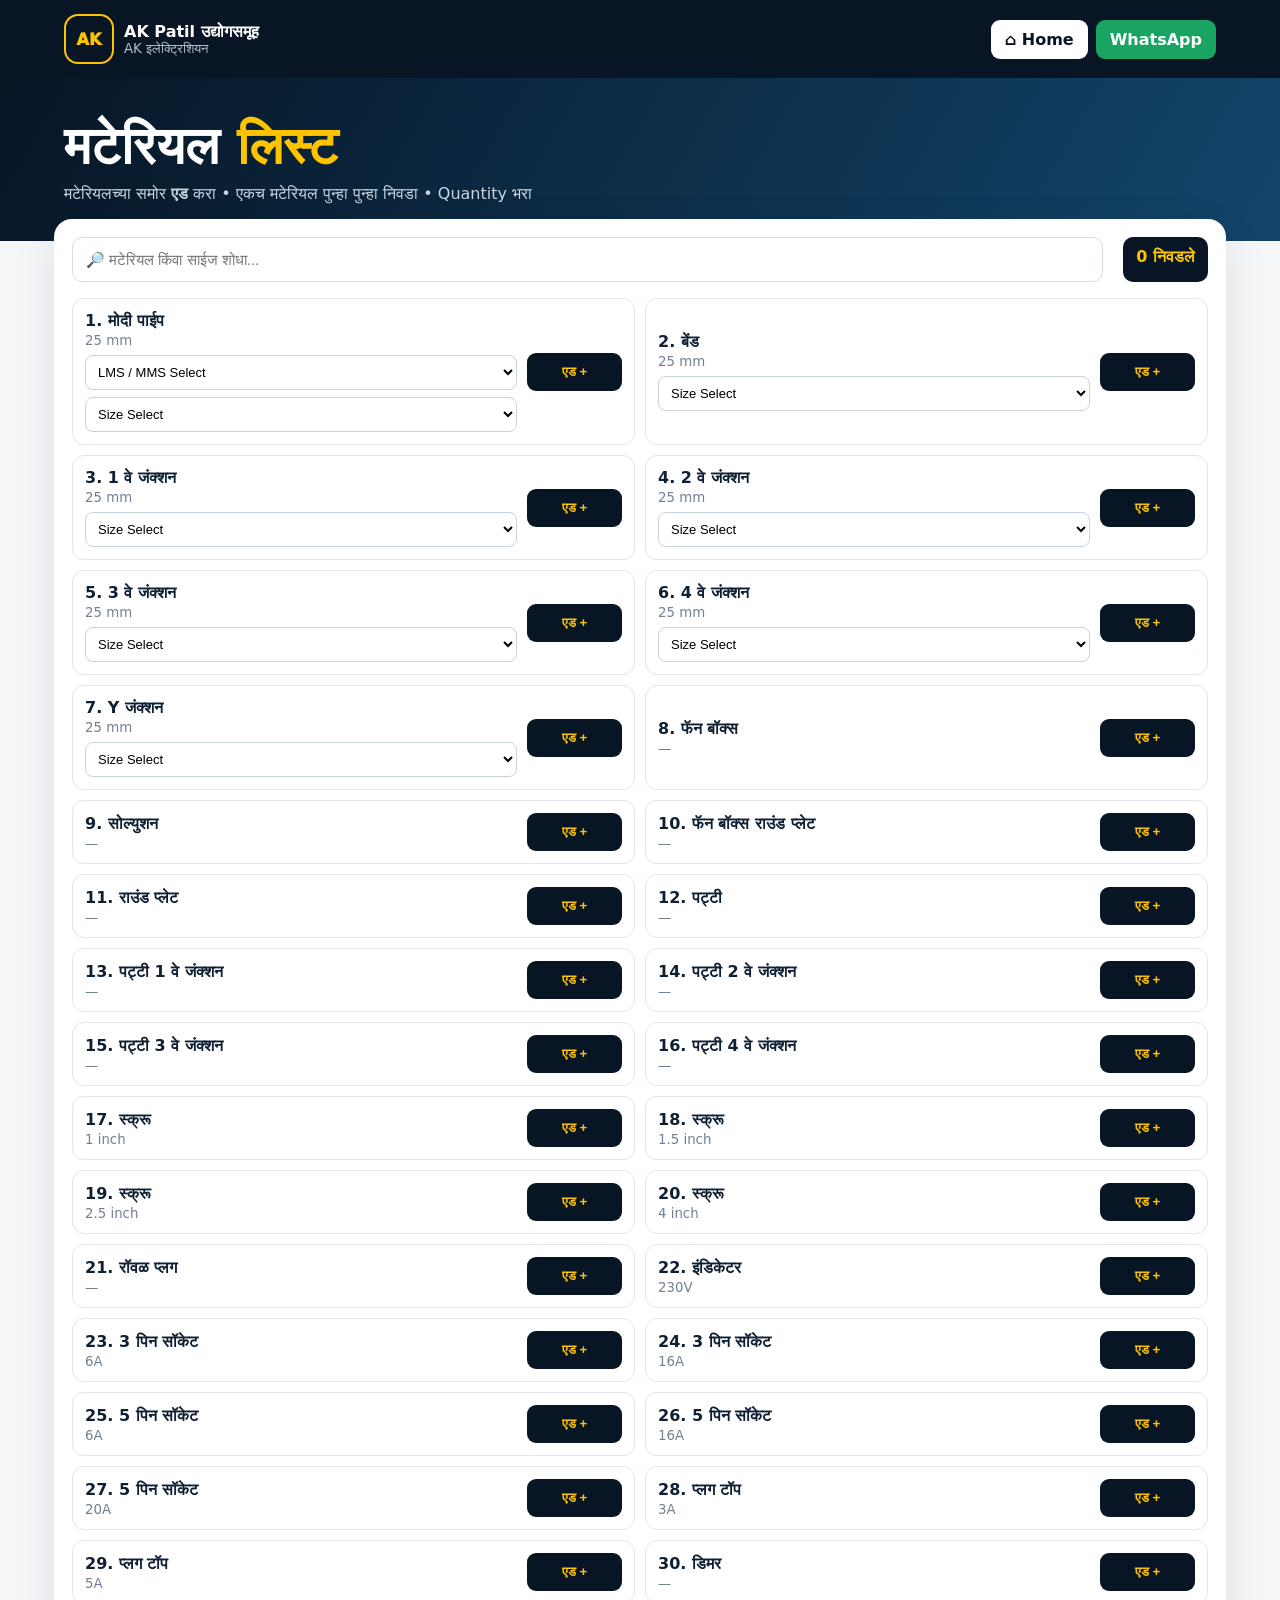
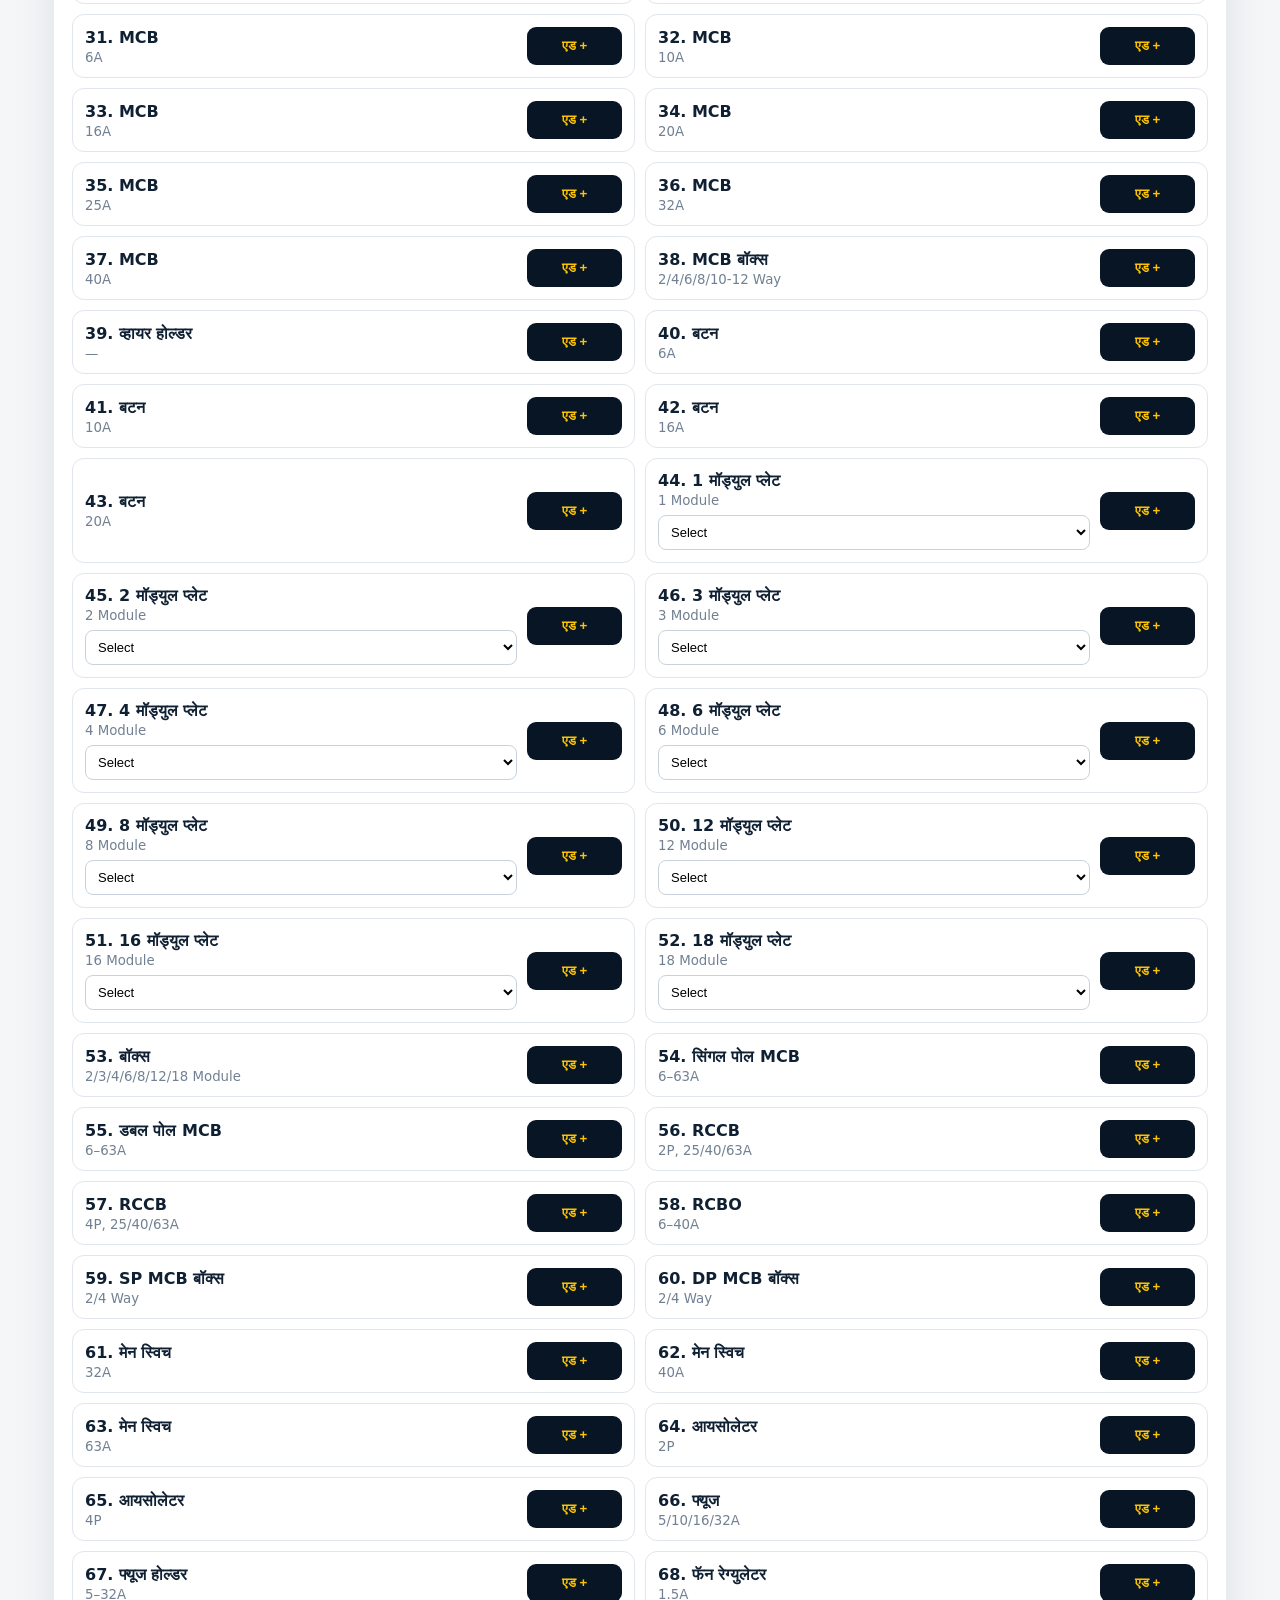
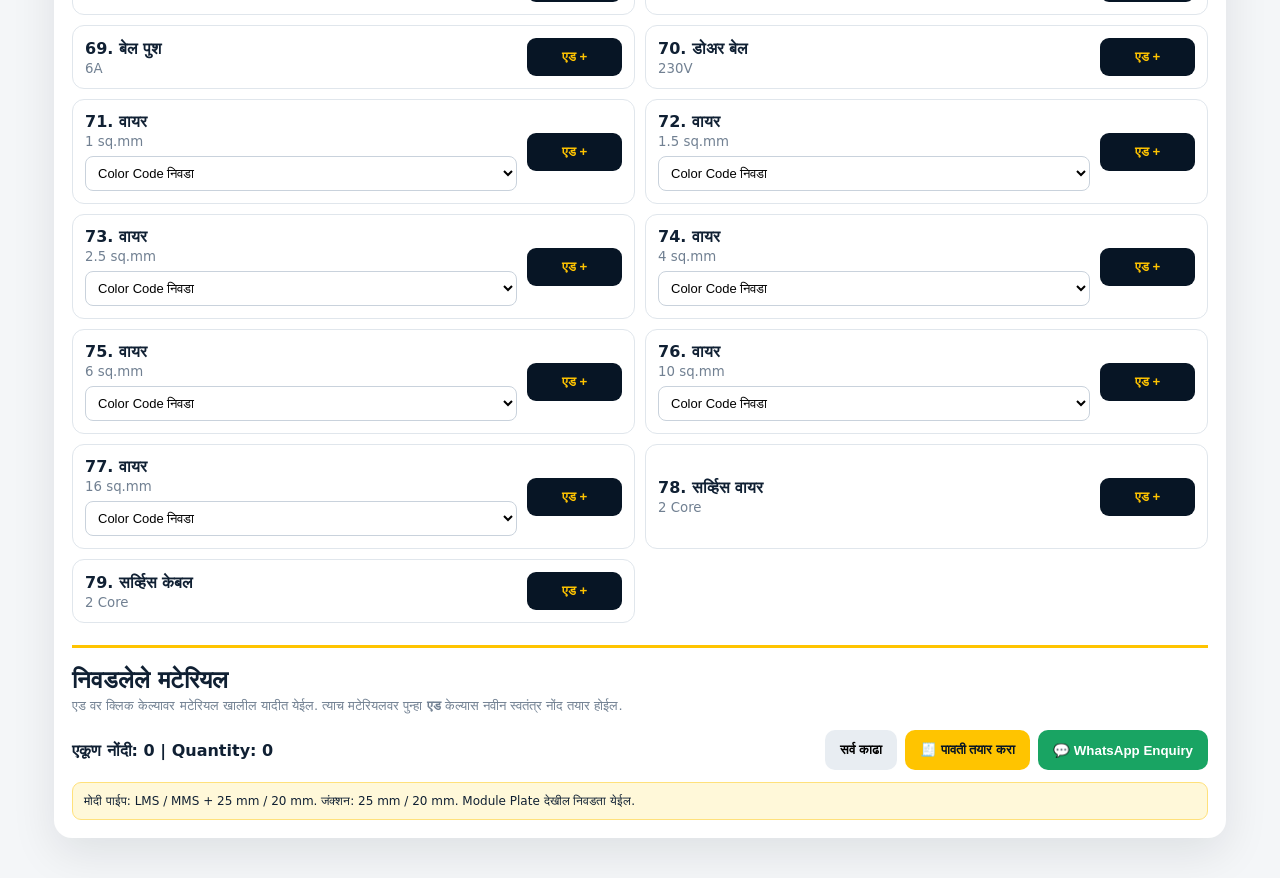
==== material-form.html @ 87e71fe6 "Add meter/feet unit only for wire and cable materials" ====
<!doctype html>
<html lang="mr">
<head>
<meta charset="utf-8"><meta name="viewport" content="width=device-width,initial-scale=1">
<title>Material List | AK इलेक्ट्रिशियन</title>
<style>
*{box-sizing:border-box}body{margin:0;background:#f4f6f8;color:#102033;font-family:system-ui,'Noto Sans Devanagari',sans-serif}.top{background:#071525;color:#fff;padding:14px 5%;display:flex;justify-content:space-between;align-items:center}.brand{display:flex;align-items:center;gap:10px}.ak{width:50px;height:50px;border:2px solid #ffc400;border-radius:14px;display:grid;place-items:center;color:#ffc400;font-weight:1000}.brand b,.brand small{display:block}.brand small{color:#b5c2cf}.actions{display:flex;gap:8px}.actions a{padding:10px 14px;border-radius:9px;text-decoration:none;font-weight:800}.home{background:#fff;color:#071525}.wa{background:#19a463;color:#fff}.hero{background:linear-gradient(120deg,#071525,#12456a);color:#fff;padding:38px 5%}.hero h1{margin:0 0 7px;font-size:clamp(30px,6vw,52px)}.hero span{color:#ffc400}.hero p{margin:0;color:#c9d6e2}.wrap{max-width:1200px;margin:-22px auto 40px;padding:0 14px}.panel{background:#fff;border-radius:18px;padding:18px;box-shadow:0 15px 45px #07152518}.toolbar{display:grid;grid-template-columns:1fr auto auto;gap:10px;margin-bottom:16px}.search{width:100%;padding:13px;border:1px solid #d5dce4;border-radius:10px;font-size:15px}.count{background:#071525;color:#ffc400;padding:10px 13px;border-radius:10px;font-weight:900}.grid{display:grid;grid-template-columns:repeat(2,1fr);gap:10px}.item{display:grid;grid-template-columns:1fr 95px;gap:10px;align-items:center;padding:12px;border:1px solid #e0e6ec;border-radius:12px}.item b,.item small{display:block}.item small{color:#718092;margin-top:3px}.controls select{margin-top:7px;width:100%;padding:8px;border:1px solid #c9d2dc;border-radius:8px;background:#fff;font-size:13px}.add{border:0;background:#071525;color:#ffc400;border-radius:9px;padding:11px 10px;font-weight:900;cursor:pointer}.add:active{transform:scale(.97)}.selected{margin-top:22px;padding-top:18px;border-top:3px solid #ffc400}.selected h2{margin:0 0 4px}.selected p{margin:0 0 12px;color:#718092;font-size:13px}.selected-row{display:grid;grid-template-columns:30px 1fr auto 40px;gap:8px;align-items:center;padding:9px 0;border-bottom:1px solid #edf0f3}.selected small{color:#718092}.qty-box{display:flex;align-items:center;justify-content:center;gap:6px}.qty-input{width:80px;padding:8px;border:1px solid #c9d2dc;border-radius:8px;text-align:center;font-weight:800;font-size:15px}.unit-select{width:78px;padding:8px;border:1px solid #c9d2dc;border-radius:8px;background:#fff;font-size:13px;font-weight:800}.remove{border:0;background:#fff0f0;color:#c62828;border-radius:8px;padding:9px}.footerbar{display:flex;justify-content:space-between;align-items:center;gap:10px;flex-wrap:wrap;margin-top:16px}.buttons{display:flex;gap:8px;flex-wrap:wrap}.buttons button{border:0;border-radius:10px;padding:12px 15px;font-weight:900;cursor:pointer}.clear{background:#e8edf2}.receipt{background:#ffc400;color:#071525}.send{background:#19a463;color:#fff}.note{margin-top:12px;background:#fff8d9;border:1px solid #ffe17b;padding:11px;border-radius:9px;font-size:12px}@media(max-width:700px){.actions .home{display:none}.hero{padding:30px 5%}.wrap{padding:0 8px}.panel{padding:13px}.toolbar,.grid{grid-template-columns:1fr}.count{text-align:center}.item{grid-template-columns:1fr 82px}.selected-row{grid-template-columns:25px 1fr auto 38px}.qty-input{width:65px}.unit-select{width:70px}}
</style>
</head>
<body>
<header class="top"><div class="brand"><div class="ak">AK</div><div><b>AK Patil उद्योगसमूह</b><small>AK इलेक्ट्रिशियन</small></div></div><div class="actions"><a class="home" href="index.html">⌂ Home</a><a class="wa" href="https://wa.me/917775940775">WhatsApp</a></div></header>
<section class="hero"><h1>मटेरियल <span>लिस्ट</span></h1><p>मटेरियलच्या समोर <b>एड</b> करा • एकच मटेरियल पुन्हा पुन्हा निवडा • Quantity भरा</p></section>
<main class="wrap"><section class="panel">
<div class="toolbar"><input id="search" class="search" placeholder="🔎 मटेरियल किंवा साईज शोधा..."><div></div><div class="count"><span id="count">0</span> निवडले</div></div>
<div id="grid" class="grid"></div>
<section class="selected"><h2>निवडलेले मटेरियल</h2><p>एड वर क्लिक केल्यावर मटेरियल खालील यादीत येईल. त्याच मटेरियलवर पुन्हा <b>एड</b> केल्यास नवीन स्वतंत्र नोंद तयार होईल.</p><div id="selectedList"></div><div class="footerbar"><b>एकूण नोंदी: <span id="types">0</span> | Quantity: <span id="total">0</span></b><div class="buttons"><button class="clear" id="clear">सर्व काढा</button><button class="receipt" id="makeReceipt">🧾 पावती तयार करा</button><button class="send" id="send">💬 WhatsApp Enquiry</button></div></div><div class="note">मोदी पाईप: LMS / MMS + 25 mm / 20 mm. जंक्शन: 25 mm / 20 mm. Module Plate देखील निवडता येईल.</div></section>
</section></main>
<script>
const materials=[
{name:'मोदी पाईप',pipe:true,size:'25 mm'},['बेंड','25 mm'],['1 वे जंक्शन','25 mm'],['2 वे जंक्शन','25 mm'],['3 वे जंक्शन','25 mm'],['4 वे जंक्शन','25 mm'],['Y जंक्शन','25 mm'],['फॅन बॉक्स','—'],['सोल्युशन','—'],['फॅन बॉक्स राउंड प्लेट','—'],['राउंड प्लेट','—'],['पट्टी','—'],['पट्टी 1 वे जंक्शन','—'],['पट्टी 2 वे जंक्शन','—'],['पट्टी 3 वे जंक्शन','—'],['पट्टी 4 वे जंक्शन','—'],['स्क्रू','1 inch'],['स्क्रू','1.5 inch'],['स्क्रू','2.5 inch'],['स्क्रू','4 inch'],['रॉवळ प्लग','—'],['इंडिकेटर','230V'],['3 पिन सॉकेट','6A'],['3 पिन सॉकेट','16A'],['5 पिन सॉकेट','6A'],['5 पिन सॉकेट','16A'],['5 पिन सॉकेट','20A'],['प्लग टॉप','3A'],['प्लग टॉप','5A'],['डिमर','—'],['MCB','6A'],['MCB','10A'],['MCB','16A'],['MCB','20A'],['MCB','25A'],['MCB','32A'],['MCB','40A'],['MCB बॉक्स','2/4/6/8/10-12 Way'],['व्हायर होल्डर','—'],['बटन','6A'],['बटन','10A'],['बटन','16A'],['बटन','20A'],{name:'1 मॉड्युल प्लेट',size:'1 Module',plate:true},{name:'2 मॉड्युल प्लेट',size:'2 Module',plate:true},{name:'3 मॉड्युल प्लेट',size:'3 Module',plate:true},{name:'4 मॉड्युल प्लेट',size:'4 Module',plate:true},{name:'6 मॉड्युल प्लेट',size:'6 Module',plate:true},{name:'8 मॉड्युल प्लेट',size:'8 Module',plate:true},{name:'12 मॉड्युल प्लेट',size:'12 Module',plate:true},{name:'16 मॉड्युल प्लेट',size:'16 Module',plate:true},{name:'18 मॉड्युल प्लेट',size:'18 Module',plate:true},['बॉक्स','2/3/4/6/8/12/18 Module'],['सिंगल पोल MCB','6–63A'],['डबल पोल MCB','6–63A'],['RCCB','2P, 25/40/63A'],['RCCB','4P, 25/40/63A'],['RCBO','6–40A'],['SP MCB बॉक्स','2/4 Way'],['DP MCB बॉक्स','2/4 Way'],['मेन स्विच','32A'],['मेन स्विच','40A'],['मेन स्विच','63A'],['आयसोलेटर','2P'],['आयसोलेटर','4P'],['फ्यूज','5/10/16/32A'],['फ्यूज होल्डर','5–32A'],['फॅन रेग्युलेटर','1.5A'],['बेल पुश','6A'],['डोअर बेल','230V'],['वायर','1 sq.mm'],['वायर','1.5 sq.mm'],['वायर','2.5 sq.mm'],['वायर','4 sq.mm'],['वायर','6 sq.mm'],['वायर','10 sq.mm'],['वायर','16 sq.mm'],['सर्व्हिस वायर','2 Core'],['सर्व्हिस केबल','2 Core']
].map(x=>Array.isArray(x)?{name:x[0],size:x[1]}:x);
const sizeNames=new Set(['मोदी पाईप','बेंड','1 वे जंक्शन','2 वे जंक्शन','3 वे जंक्शन','4 वे जंक्शन','Y जंक्शन']);
const cableColorNames=new Set(['वायर']);
const lengthNames=new Set(['वायर','सर्व्हिस वायर','सर्व्हिस केबल']);
const colors=[['R','🔴 Red / Phase'],['Y','🟡 Yellow / Phase'],['B','🔵 Blue / Phase'],['N','⚫ Black / Neutral'],['E','🟢 Green / Earth']];
let selected=[];try{const old=JSON.parse(localStorage.getItem('akSelectedMaterials')||'[]');selected=Array.isArray(old)?old:[];}catch(e){selected=[]}
const save=()=>localStorage.setItem('akSelectedMaterials',JSON.stringify(selected));
function detail(v,m){let d=m.size||'—';if(m.pipe)d=(v.option||'LMS/MMS')+' • '+(v.size||'Size');else if(sizeNames.has(m.name))d=v.size||m.size;else if(m.plate)d=(v.plate||'Select')+' • '+m.size;if(cableColorNames.has(m.name)&&v.color){const c=colors.find(x=>x[0]===v.color);d+=' • '+(c?c[1]:v.color)}return d}
function controls(m){let s='';if(m.pipe)s+='<select data-type="option"><option value="">LMS / MMS Select</option><option value="LMS">LMS</option><option value="MMS">MMS</option></select>';if(sizeNames.has(m.name))s+='<select data-type="size"><option value="">Size Select</option><option value="25 mm">25 mm</option><option value="20 mm">20 mm</option></select>';if(m.plate)s+='<select data-type="plate"><option value="">Select</option><option value="Plate">Plate</option><option value="Surface/Plate">Surface/Plate</option><option value="Metal">Metal</option></select>';if(cableColorNames.has(m.name))s+='<select data-type="color"><option value="">Color Code निवडा</option>'+colors.map(c=>'<option value="'+c[0]+'">'+c[1]+'</option>').join('')+'</select>';return s}
function addMaterial(id,card){const m=materials[id],v={qty:1};card.querySelectorAll('select').forEach(x=>{v[x.dataset.type]=x.value});selected.push({name:m.name,size:m.size||'—',pipe:!!m.pipe,plate:!!m.plate,...v});save();renderSelected()}
function render(){const q=document.getElementById('search').value.toLowerCase(),g=document.getElementById('grid');g.innerHTML='';materials.forEach((m,i)=>{if(!(m.name+' '+m.size).toLowerCase().includes(q))return;const r=document.createElement('div');r.className='item';r.innerHTML='<div><b>'+(i+1)+'. '+m.name+'</b><small>'+m.size+'</small><div class="controls">'+controls(m)+'</div></div><button class="add" type="button">एड +</button>';r.querySelector('.add').onclick=()=>addMaterial(i,r);g.appendChild(r)})}
function renderSelected(){const box=document.getElementById('selectedList');box.innerHTML='';let total=0;selected.forEach((v,i)=>{const m={name:v.name,size:v.size,pipe:v.pipe,plate:v.plate},q=Math.max(1,+v.qty||1);total+=q;const unit=lengthNames.has(v.name)?'<select class="unit-select"><option value="मीटर">मीटर</option><option value="फुट">फुट</option></select>':'';const r=document.createElement('div');r.className='selected-row';r.innerHTML='<span>'+(i+1)+'</span><div><b>'+v.name+'</b><small>'+detail(v,m)+'</small></div><div class="qty-box"><input class="qty-input" type="number" min="1" value="'+q+'" inputmode="numeric">'+unit+'</div><button class="remove" type="button">✕</button>';const inp=r.querySelector('.qty-input');inp.oninput=()=>{const n=parseInt(inp.value,10);if(Number.isFinite(n)&&n>0){selected[i].qty=n;save();document.getElementById('total').textContent=selected.reduce((a,x)=>a+Math.max(1,+x.qty||1),0)}};inp.onblur=()=>{if(!inp.value||parseInt(inp.value,10)<1){inp.value=1;selected[i].qty=1;save();renderSelected()}};const unitSel=r.querySelector('.unit-select');if(unitSel){unitSel.value=v.unit||'मीटर';unitSel.onchange=()=>{selected[i].unit=unitSel.value;save()}};r.querySelector('.remove').onclick=()=>{selected.splice(i,1);save();renderSelected()};box.appendChild(r)});document.getElementById('types').textContent=selected.length;document.getElementById('total').textContent=total;document.getElementById('count').textContent=selected.length}
document.getElementById('search').oninput=render;document.getElementById('clear').onclick=()=>{selected=[];save();renderSelected()};document.getElementById('makeReceipt').onclick=()=>{localStorage.setItem('akReceiptSource',JSON.stringify(selected));location.href='receipt.html'};document.getElementById('send').onclick=()=>{if(!selected.length){alert('कृपया मटेरियल निवडा.');return}const lines=selected.map((v,i)=>`${i+1}. ${v.name} ${detail(v,{name:v.name,size:v.size,pipe:v.pipe,plate:v.plate})} - Qty ${Math.max(1,+v.qty||1)}${lengthNames.has(v.name)?' '+(v.unit||'मीटर'):''}`);const msg=`AK इलेक्ट्रिशियन\nमटेरियल Enquiry\n\n${lines.join('\n')}`;location.href='https://wa.me/917775940775?text='+encodeURIComponent(msg)};render();renderSelected();
</script>
</body>
</html>
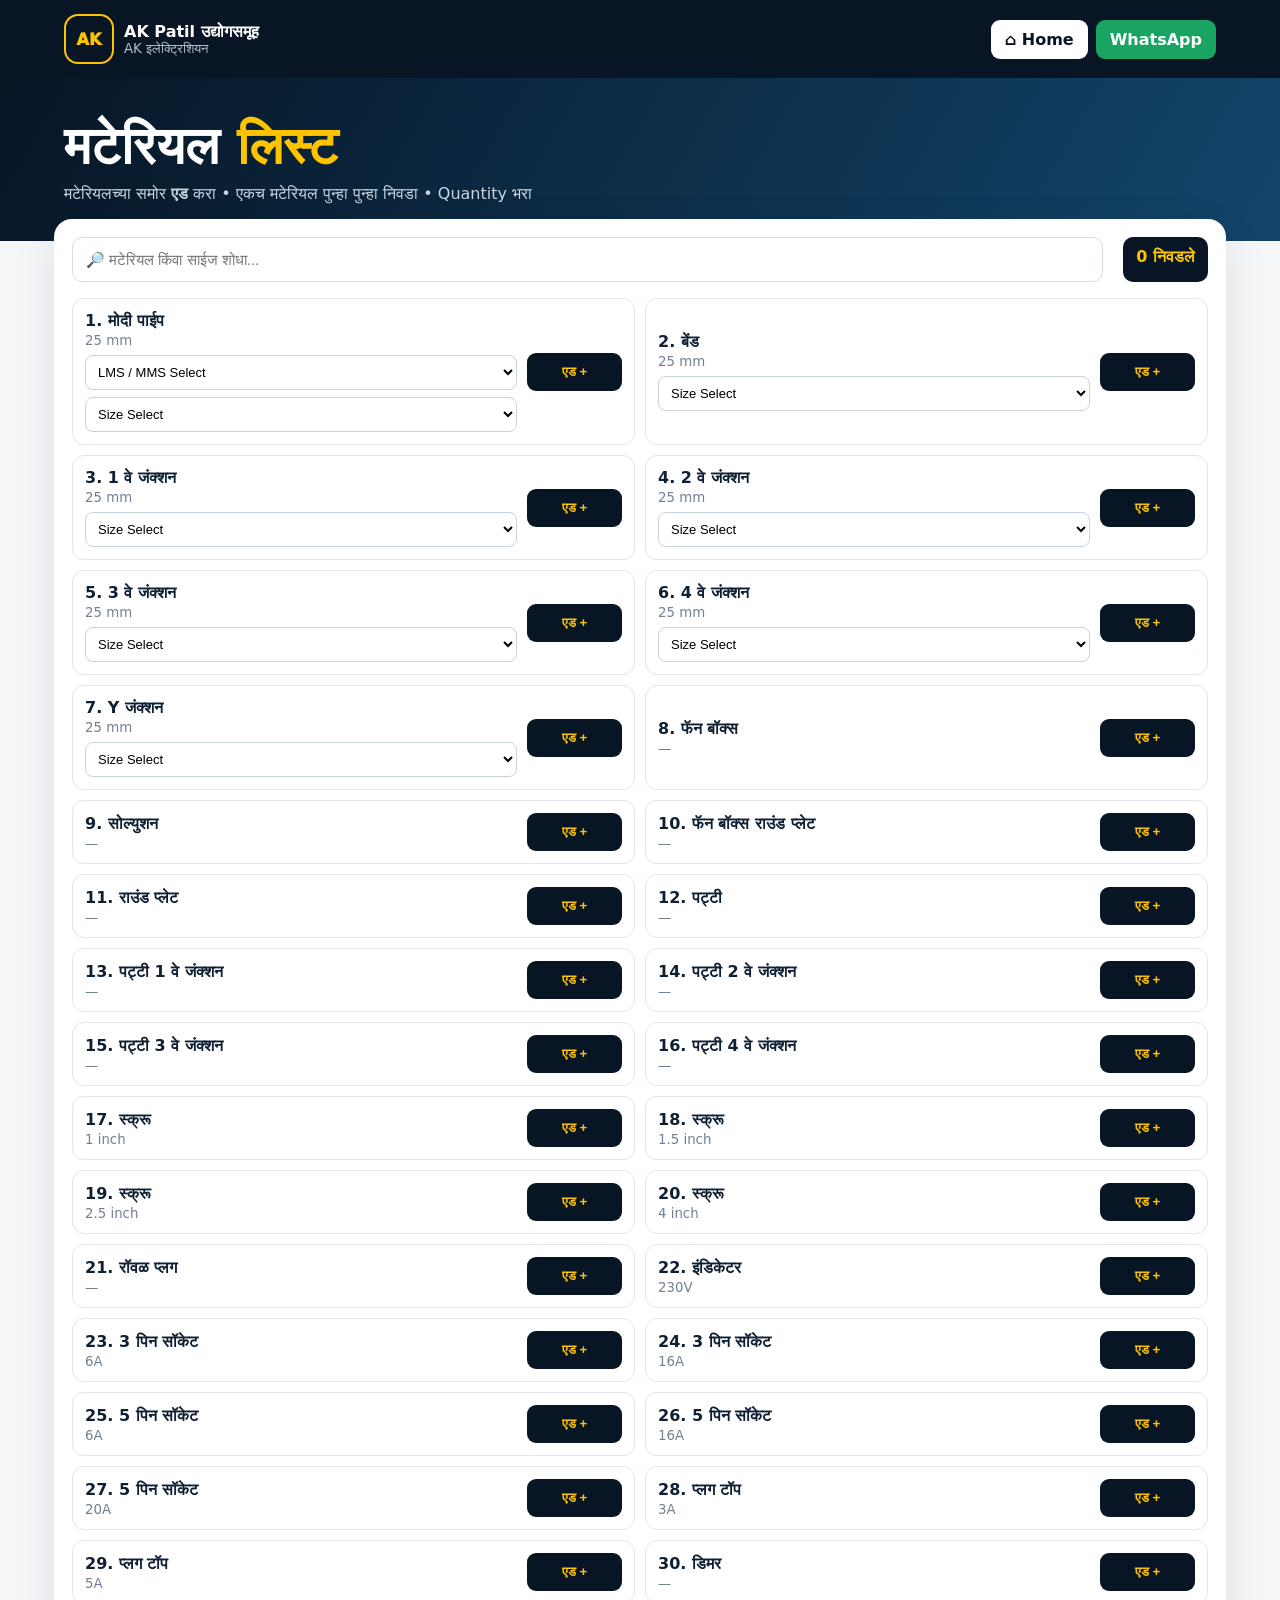
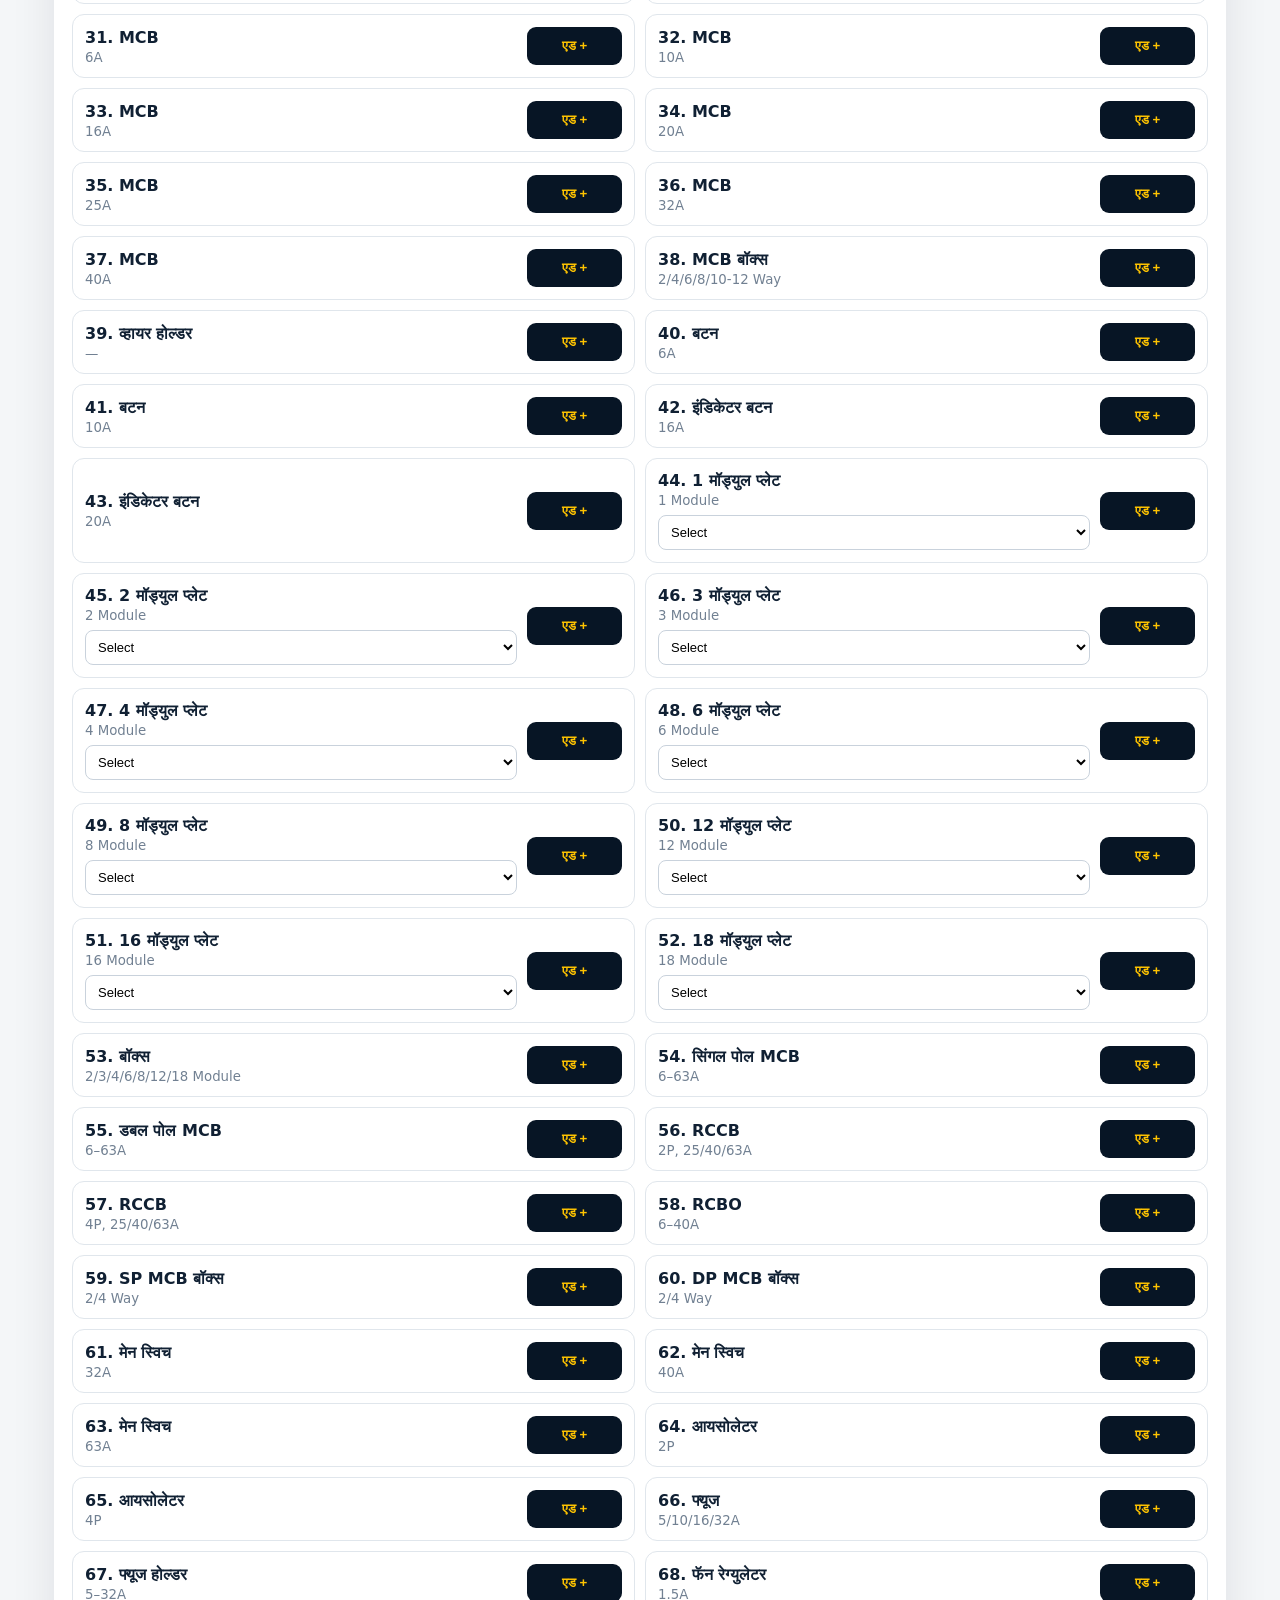
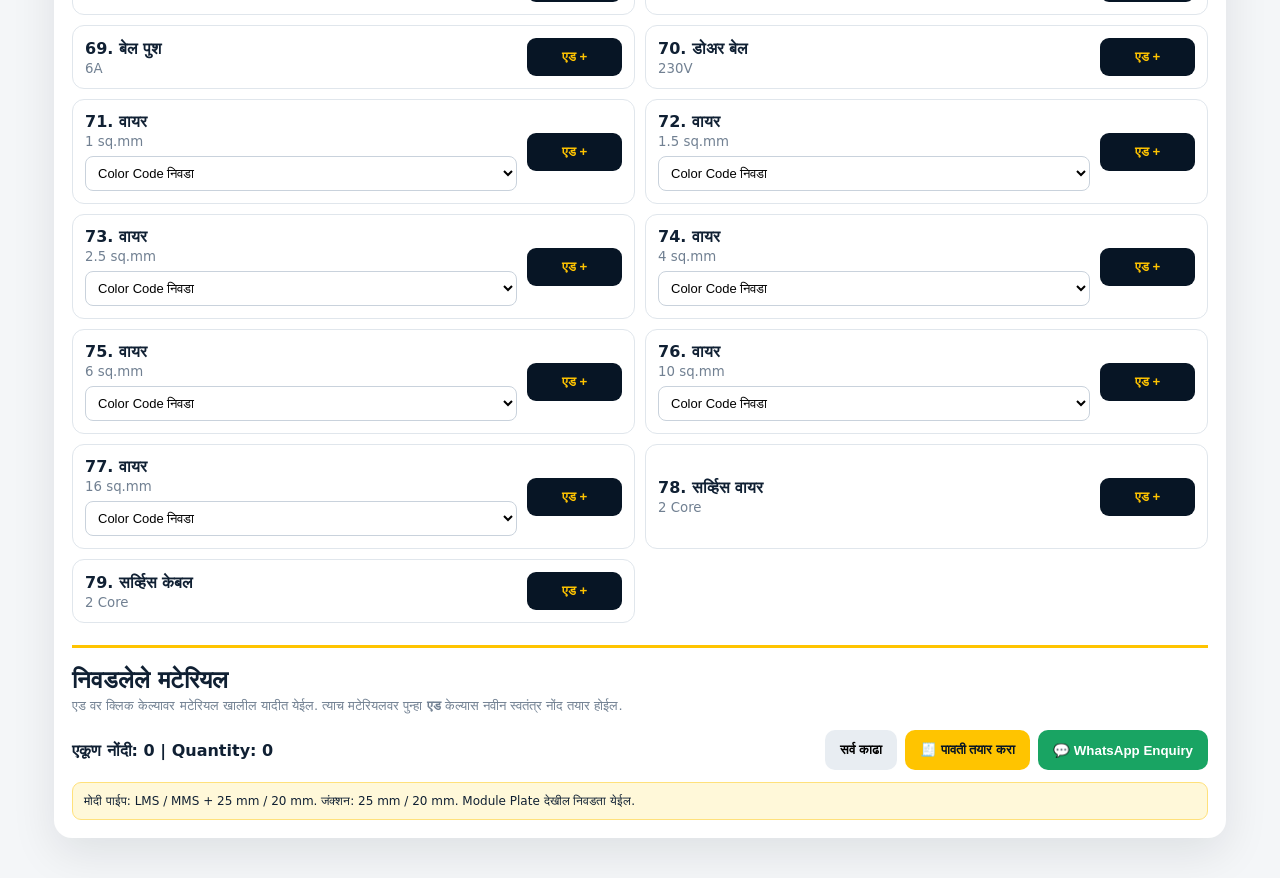
==== commit 6aa62325: "42 आणि 43 क्रमांकाला इंडिकेटर बटन नाव दिले" ====
--- a/material-form.html
+++ b/material-form.html
@@ -17,7 +17,7 @@
 </section></main>
 <script>
 const materials=[
-{name:'मोदी पाईप',pipe:true,size:'25 mm'},['बेंड','25 mm'],['1 वे जंक्शन','25 mm'],['2 वे जंक्शन','25 mm'],['3 वे जंक्शन','25 mm'],['4 वे जंक्शन','25 mm'],['Y जंक्शन','25 mm'],['फॅन बॉक्स','—'],['सोल्युशन','—'],['फॅन बॉक्स राउंड प्लेट','—'],['राउंड प्लेट','—'],['पट्टी','—'],['पट्टी 1 वे जंक्शन','—'],['पट्टी 2 वे जंक्शन','—'],['पट्टी 3 वे जंक्शन','—'],['पट्टी 4 वे जंक्शन','—'],['स्क्रू','1 inch'],['स्क्रू','1.5 inch'],['स्क्रू','2.5 inch'],['स्क्रू','4 inch'],['रॉवळ प्लग','—'],['इंडिकेटर','230V'],['3 पिन सॉकेट','6A'],['3 पिन सॉकेट','16A'],['5 पिन सॉकेट','6A'],['5 पिन सॉकेट','16A'],['5 पिन सॉकेट','20A'],['प्लग टॉप','3A'],['प्लग टॉप','5A'],['डिमर','—'],['MCB','6A'],['MCB','10A'],['MCB','16A'],['MCB','20A'],['MCB','25A'],['MCB','32A'],['MCB','40A'],['MCB बॉक्स','2/4/6/8/10-12 Way'],['व्हायर होल्डर','—'],['बटन','6A'],['बटन','10A'],['बटन','16A'],['बटन','20A'],{name:'1 मॉड्युल प्लेट',size:'1 Module',plate:true},{name:'2 मॉड्युल प्लेट',size:'2 Module',plate:true},{name:'3 मॉड्युल प्लेट',size:'3 Module',plate:true},{name:'4 मॉड्युल प्लेट',size:'4 Module',plate:true},{name:'6 मॉड्युल प्लेट',size:'6 Module',plate:true},{name:'8 मॉड्युल प्लेट',size:'8 Module',plate:true},{name:'12 मॉड्युल प्लेट',size:'12 Module',plate:true},{name:'16 मॉड्युल प्लेट',size:'16 Module',plate:true},{name:'18 मॉड्युल प्लेट',size:'18 Module',plate:true},['बॉक्स','2/3/4/6/8/12/18 Module'],['सिंगल पोल MCB','6–63A'],['डबल पोल MCB','6–63A'],['RCCB','2P, 25/40/63A'],['RCCB','4P, 25/40/63A'],['RCBO','6–40A'],['SP MCB बॉक्स','2/4 Way'],['DP MCB बॉक्स','2/4 Way'],['मेन स्विच','32A'],['मेन स्विच','40A'],['मेन स्विच','63A'],['आयसोलेटर','2P'],['आयसोलेटर','4P'],['फ्यूज','5/10/16/32A'],['फ्यूज होल्डर','5–32A'],['फॅन रेग्युलेटर','1.5A'],['बेल पुश','6A'],['डोअर बेल','230V'],['वायर','1 sq.mm'],['वायर','1.5 sq.mm'],['वायर','2.5 sq.mm'],['वायर','4 sq.mm'],['वायर','6 sq.mm'],['वायर','10 sq.mm'],['वायर','16 sq.mm'],['सर्व्हिस वायर','2 Core'],['सर्व्हिस केबल','2 Core']
+{name:'मोदी पाईप',pipe:true,size:'25 mm'},['बेंड','25 mm'],['1 वे जंक्शन','25 mm'],['2 वे जंक्शन','25 mm'],['3 वे जंक्शन','25 mm'],['4 वे जंक्शन','25 mm'],['Y जंक्शन','25 mm'],['फॅन बॉक्स','—'],['सोल्युशन','—'],['फॅन बॉक्स राउंड प्लेट','—'],['राउंड प्लेट','—'],['पट्टी','—'],['पट्टी 1 वे जंक्शन','—'],['पट्टी 2 वे जंक्शन','—'],['पट्टी 3 वे जंक्शन','—'],['पट्टी 4 वे जंक्शन','—'],['स्क्रू','1 inch'],['स्क्रू','1.5 inch'],['स्क्रू','2.5 inch'],['स्क्रू','4 inch'],['रॉवळ प्लग','—'],['इंडिकेटर','230V'],['3 पिन सॉकेट','6A'],['3 पिन सॉकेट','16A'],['5 पिन सॉकेट','6A'],['5 पिन सॉकेट','16A'],['5 पिन सॉकेट','20A'],['प्लग टॉप','3A'],['प्लग टॉप','5A'],['डिमर','—'],['MCB','6A'],['MCB','10A'],['MCB','16A'],['MCB','20A'],['MCB','25A'],['MCB','32A'],['MCB','40A'],['MCB बॉक्स','2/4/6/8/10-12 Way'],['व्हायर होल्डर','—'],['बटन','6A'],['बटन','10A'],['इंडिकेटर बटन','16A'],['इंडिकेटर बटन','20A'],{name:'1 मॉड्युल प्लेट',size:'1 Module',plate:true},{name:'2 मॉड्युल प्लेट',size:'2 Module',plate:true},{name:'3 मॉड्युल प्लेट',size:'3 Module',plate:true},{name:'4 मॉड्युल प्लेट',size:'4 Module',plate:true},{name:'6 मॉड्युल प्लेट',size:'6 Module',plate:true},{name:'8 मॉड्युल प्लेट',size:'8 Module',plate:true},{name:'12 मॉड्युल प्लेट',size:'12 Module',plate:true},{name:'16 मॉड्युल प्लेट',size:'16 Module',plate:true},{name:'18 मॉड्युल प्लेट',size:'18 Module',plate:true},['बॉक्स','2/3/4/6/8/12/18 Module'],['सिंगल पोल MCB','6–63A'],['डबल पोल MCB','6–63A'],['RCCB','2P, 25/40/63A'],['RCCB','4P, 25/40/63A'],['RCBO','6–40A'],['SP MCB बॉक्स','2/4 Way'],['DP MCB बॉक्स','2/4 Way'],['मेन स्विच','32A'],['मेन स्विच','40A'],['मेन स्विच','63A'],['आयसोलेटर','2P'],['आयसोलेटर','4P'],['फ्यूज','5/10/16/32A'],['फ्यूज होल्डर','5–32A'],['फॅन रेग्युलेटर','1.5A'],['बेल पुश','6A'],['डोअर बेल','230V'],['वायर','1 sq.mm'],['वायर','1.5 sq.mm'],['वायर','2.5 sq.mm'],['वायर','4 sq.mm'],['वायर','6 sq.mm'],['वायर','10 sq.mm'],['वायर','16 sq.mm'],['सर्व्हिस वायर','2 Core'],['सर्व्हिस केबल','2 Core']
 ].map(x=>Array.isArray(x)?{name:x[0],size:x[1]}:x);
 const sizeNames=new Set(['मोदी पाईप','बेंड','1 वे जंक्शन','2 वे जंक्शन','3 वे जंक्शन','4 वे जंक्शन','Y जंक्शन']);
 const cableColorNames=new Set(['वायर']);
@@ -29,8 +29,12 @@
 function controls(m){let s='';if(m.pipe)s+='<select data-type="option"><option value="">LMS / MMS Select</option><option value="LMS">LMS</option><option value="MMS">MMS</option></select>';if(sizeNames.has(m.name))s+='<select data-type="size"><option value="">Size Select</option><option value="25 mm">25 mm</option><option value="20 mm">20 mm</option></select>';if(m.plate)s+='<select data-type="plate"><option value="">Select</option><option value="Plate">Plate</option><option value="Surface/Plate">Surface/Plate</option><option value="Metal">Metal</option></select>';if(cableColorNames.has(m.name))s+='<select data-type="color"><option value="">Color Code निवडा</option>'+colors.map(c=>'<option value="'+c[0]+'">'+c[1]+'</option>').join('')+'</select>';return s}
 function addMaterial(id,card){const m=materials[id],v={qty:1};card.querySelectorAll('select').forEach(x=>{v[x.dataset.type]=x.value});selected.push({name:m.name,size:m.size||'—',pipe:!!m.pipe,plate:!!m.plate,...v});save();renderSelected()}
 function render(){const q=document.getElementById('search').value.toLowerCase(),g=document.getElementById('grid');g.innerHTML='';materials.forEach((m,i)=>{if(!(m.name+' '+m.size).toLowerCase().includes(q))return;const r=document.createElement('div');r.className='item';r.innerHTML='<div><b>'+(i+1)+'. '+m.name+'</b><small>'+m.size+'</small><div class="controls">'+controls(m)+'</div></div><button class="add" type="button">एड +</button>';r.querySelector('.add').onclick=()=>addMaterial(i,r);g.appendChild(r)})}
-function renderSelected(){const box=document.getElementById('selectedList');box.innerHTML='';let total=0;selected.forEach((v,i)=>{const m={name:v.name,size:v.size,pipe:v.pipe,plate:v.plate},q=Math.max(1,+v.qty||1);total+=q;const unit=lengthNames.has(v.name)?'<select class="unit-select"><option value="मीटर">मीटर</option><option value="फुट">फुट</option></select>':'';const r=document.createElement('div');r.className='selected-row';r.innerHTML='<span>'+(i+1)+'</span><div><b>'+v.name+'</b><small>'+detail(v,m)+'</small></div><div class="qty-box"><input class="qty-input" type="number" min="1" value="'+q+'" inputmode="numeric">'+unit+'</div><button class="remove" type="button">✕</button>';const inp=r.querySelector('.qty-input');inp.oninput=()=>{const n=parseInt(inp.value,10);if(Number.isFinite(n)&&n>0){selected[i].qty=n;save();document.getElementById('total').textContent=selected.reduce((a,x)=>a+Math.max(1,+x.qty||1),0)}};inp.onblur=()=>{if(!inp.value||parseInt(inp.value,10)<1){inp.value=1;selected[i].qty=1;save();renderSelected()}};const unitSel=r.querySelector('.unit-select');if(unitSel){unitSel.value=v.unit||'मीटर';unitSel.onchange=()=>{selected[i].unit=unitSel.value;save()}};r.querySelector('.remove').onclick=()=>{selected.splice(i,1);save();renderSelected()};box.appendChild(r)});document.getElementById('types').textContent=selected.length;document.getElementById('total').textContent=total;document.getElementById('count').textContent=selected.length}
-document.getElementById('search').oninput=render;document.getElementById('clear').onclick=()=>{selected=[];save();renderSelected()};document.getElementById('makeReceipt').onclick=()=>{localStorage.setItem('akReceiptSource',JSON.stringify(selected));location.href='receipt.html'};document.getElementById('send').onclick=()=>{if(!selected.length){alert('कृपया मटेरियल निवडा.');return}const lines=selected.map((v,i)=>`${i+1}. ${v.name} ${detail(v,{name:v.name,size:v.size,pipe:v.pipe,plate:v.plate})} - Qty ${Math.max(1,+v.qty||1)}${lengthNames.has(v.name)?' '+(v.unit||'मीटर'):''}`);const msg=`AK इलेक्ट्रिशियन\nमटेरियल Enquiry\n\n${lines.join('\n')}`;location.href='https://wa.me/917775940775?text='+encodeURIComponent(msg)};render();renderSelected();
+function renderSelected(){const box=document.getElementById('selectedList');box.innerHTML='';let total=0;selected.forEach((v,i)=>{const m={name:v.name,size:v.size,pipe:v.pipe,plate:v.plate},q=Math.max(1,+v.qty||1);total+=q;const unit=lengthNames.has(v.name)?'<select class="unit-select"><option value="मीटर">मीटर</option><option value="फुट">फुट</option><option value="बंडल">बंडल</option></select>':'';const r=document.createElement('div');r.className='selected-row';r.innerHTML='<span>'+(i+1)+'</span><div><b>'+v.name+'</b><small>'+detail(v,m)+'</small></div><div class="qty-box"><input class="qty-input" type="number" min="1" value="'+q+'" inputmode="numeric">'+unit+'</div><button class="remove" type="button">✕</button>';const inp=r.querySelector('.qty-input');inp.oninput=()=>{const n=parseInt(inp.value,10);if(Number.isFinite(n)&&n>0){selected[i].qty=n;save();document.getElementById('total').textContent=selected.reduce((a,x)=>a+Math.max(1,+x.qty||1),0)}};inp.onblur=()=>{if(!inp.value||parseInt(inp.value,10)<1){inp.value=1;selected[i].qty=1;save();renderSelected()}};const unitSel=r.querySelector('.unit-select');if(unitSel){unitSel.value=v.unit||'मीटर';unitSel.onchange=()=>{selected[i].unit=unitSel.value;save()}};r.querySelector('.remove').onclick=()=>{selected.splice(i,1);save();renderSelected()};box.appendChild(r)});document.getElementById('types').textContent=selected.length;document.getElementById('total').textContent=total;document.getElementById('count').textContent=selected.length}
+document.getElementById('search').oninput=render;document.getElementById('clear').onclick=()=>{selected=[];save();renderSelected()};document.getElementById('makeReceipt').onclick=()=>{localStorage.setItem('akReceiptSource',JSON.stringify(selected));location.href='receipt.html'};document.getElementById('send').onclick=()=>{if(!selected.length){alert('कृपया मटेरियल निवडा.');return}const lines=selected.map((v,i)=>`${i+1}. ${v.name} ${detail(v,{name:v.name,size:v.size,pipe:v.pipe,plate:v.plate})} - Qty ${Math.max(1,+v.qty||1)}${lengthNames.has(v.name)?' '+(v.unit||'मीटर'):''}`);const msg=`AK इलेक्ट्रिशियन\
+मटेरियल Enquiry\
+\
+${lines.join('\
+')}`;location.href='https://wa.me/917775940775?text='+encodeURIComponent(msg)};render();renderSelected();
 </script>
 </body>
 </html>
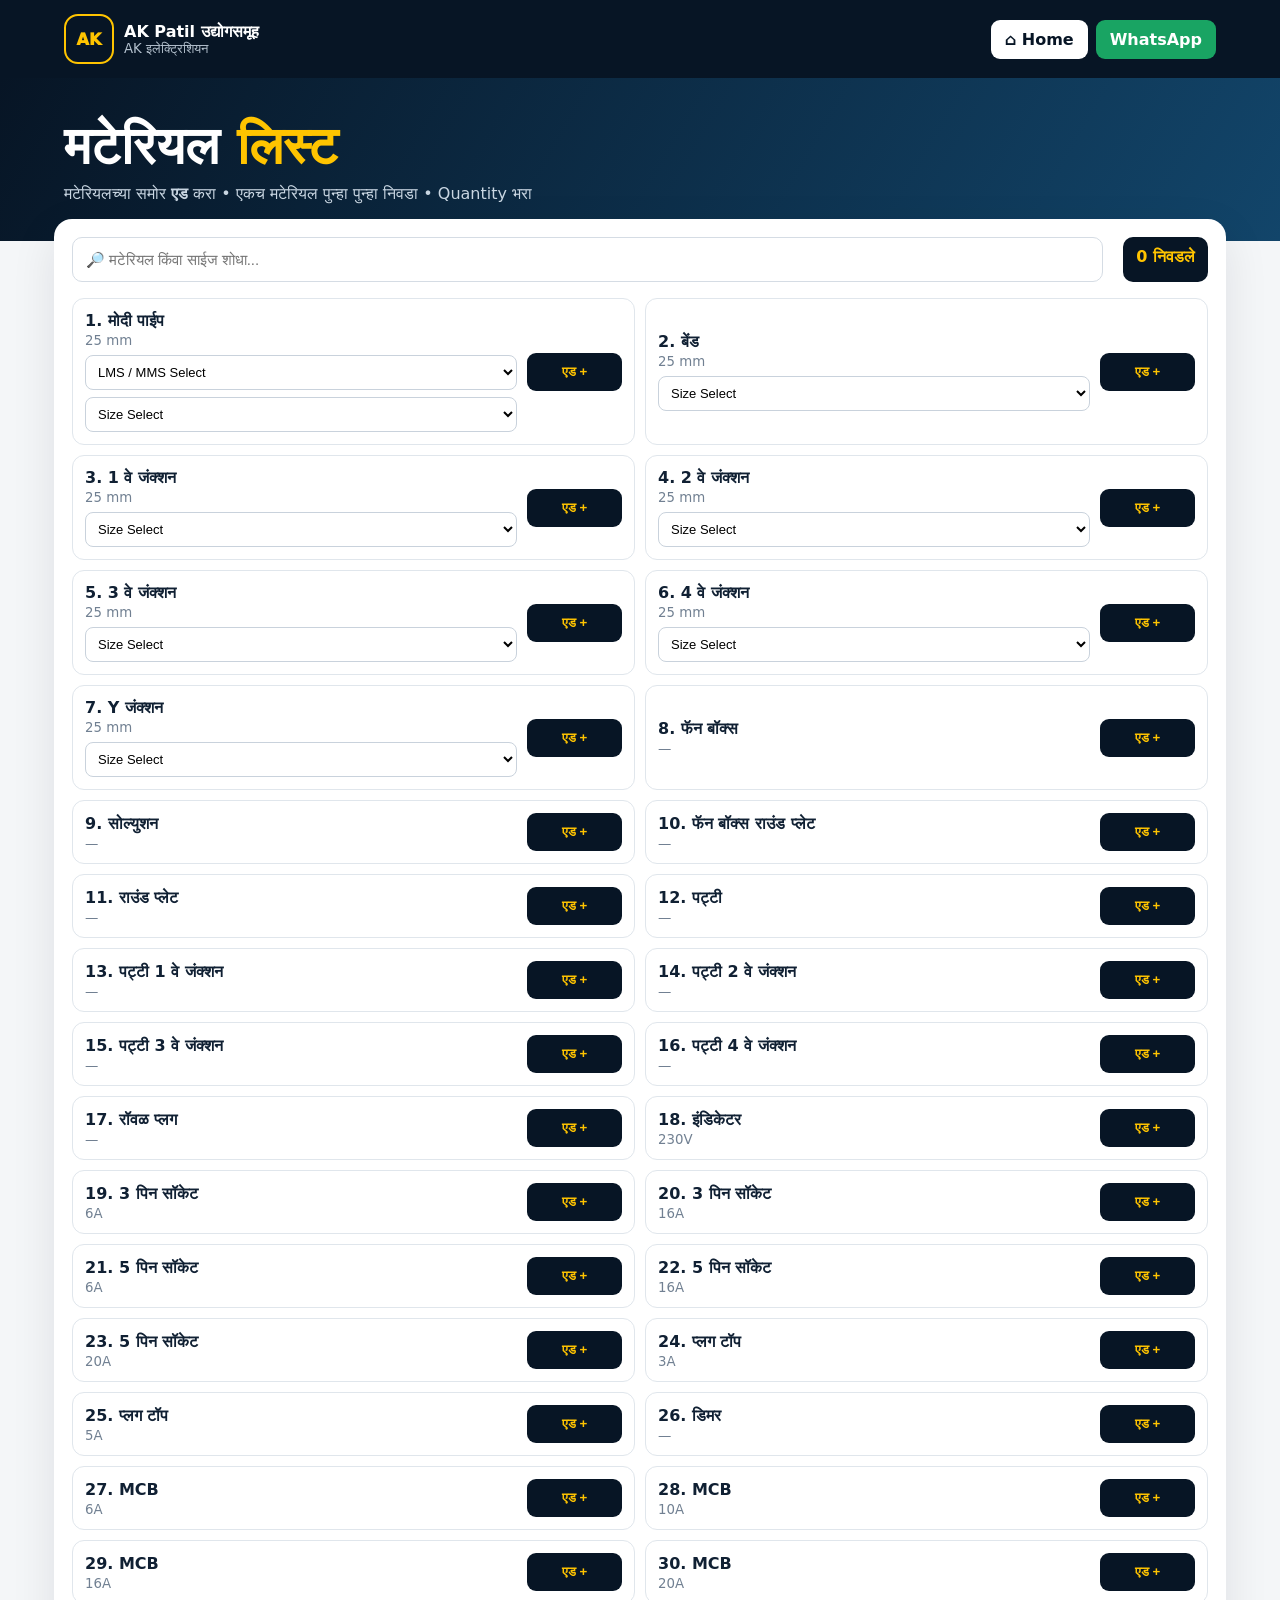
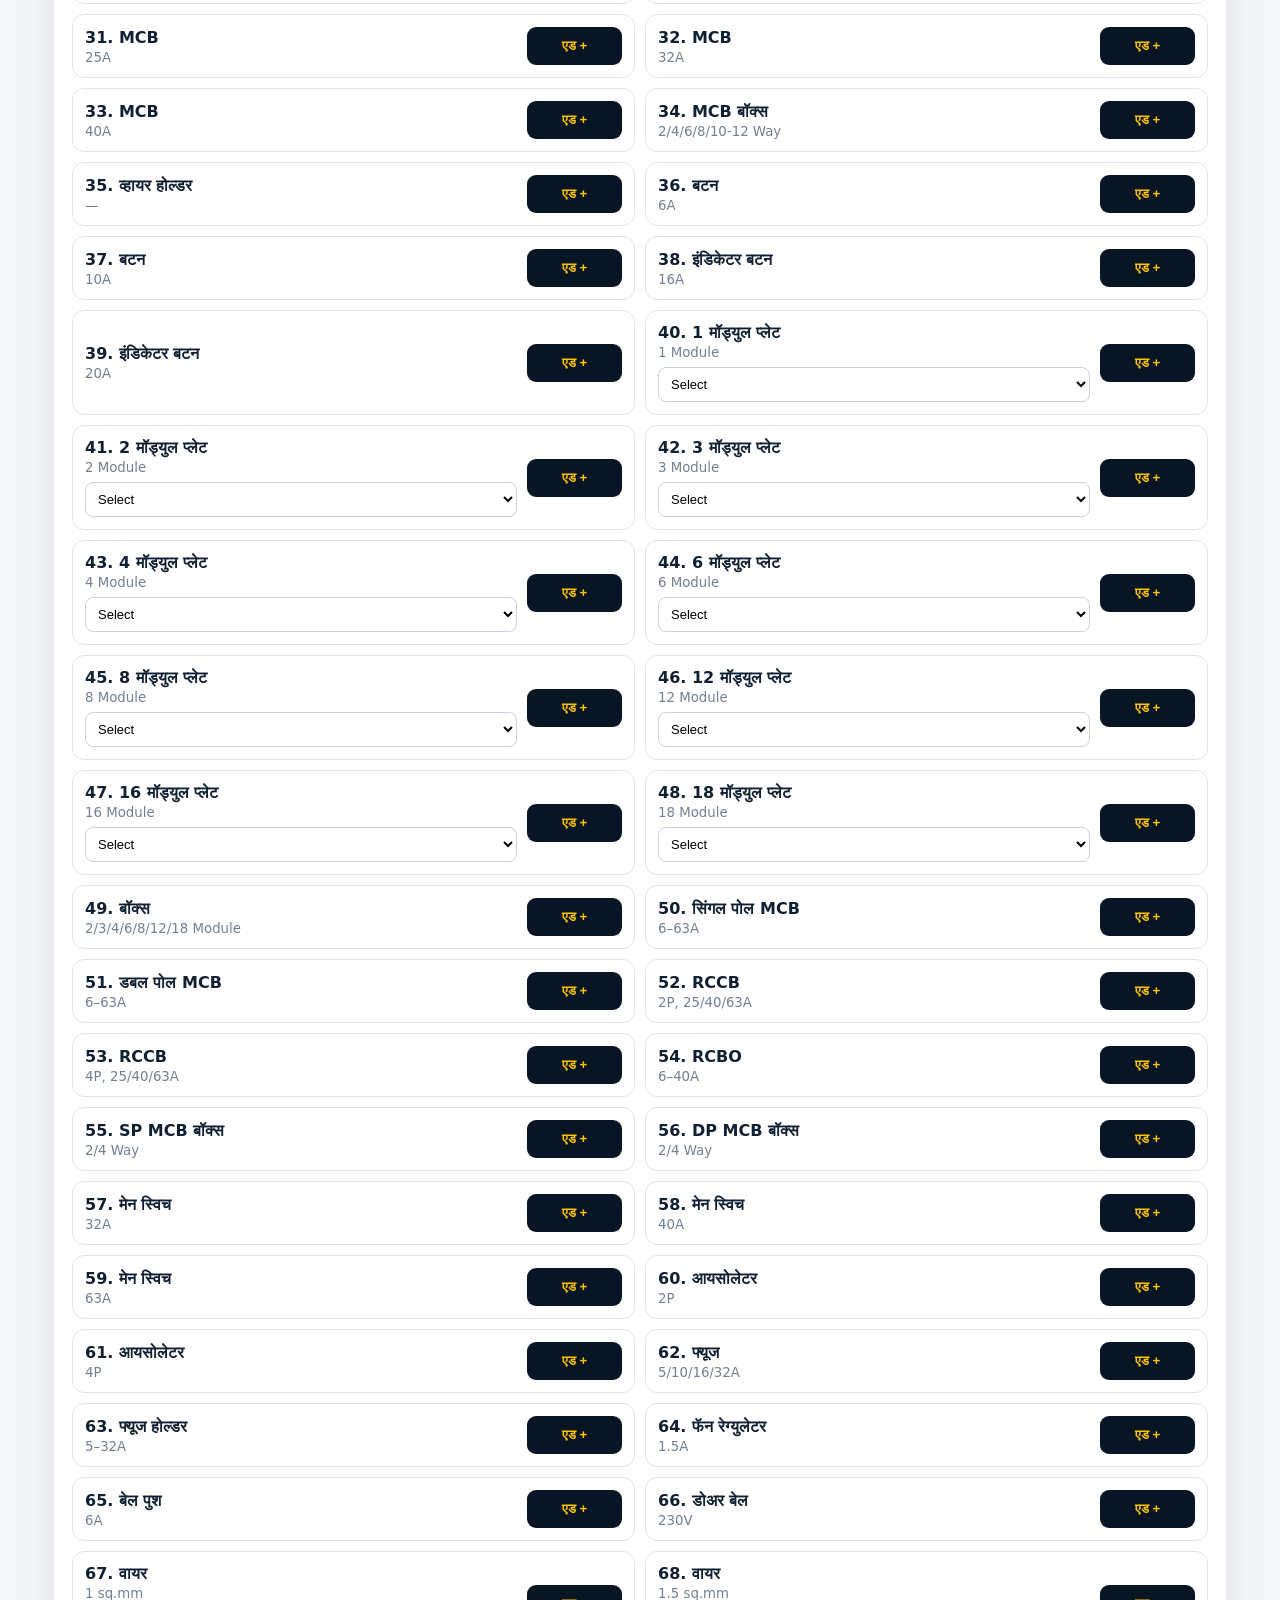
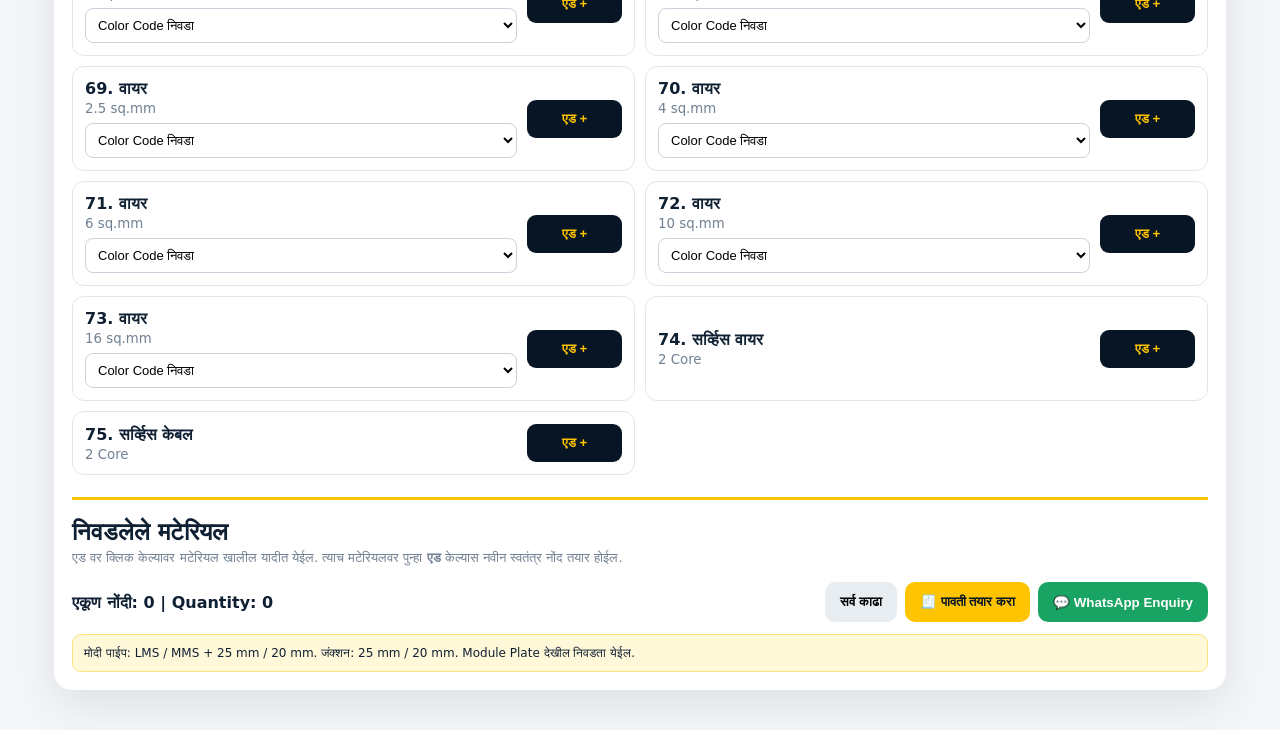
==== commit b53b5586: "Remove screw materials from material list" ====
--- a/material-form.html
+++ b/material-form.html
@@ -17,7 +17,7 @@
 </section></main>
 <script>
 const materials=[
-{name:'मोदी पाईप',pipe:true,size:'25 mm'},['बेंड','25 mm'],['1 वे जंक्शन','25 mm'],['2 वे जंक्शन','25 mm'],['3 वे जंक्शन','25 mm'],['4 वे जंक्शन','25 mm'],['Y जंक्शन','25 mm'],['फॅन बॉक्स','—'],['सोल्युशन','—'],['फॅन बॉक्स राउंड प्लेट','—'],['राउंड प्लेट','—'],['पट्टी','—'],['पट्टी 1 वे जंक्शन','—'],['पट्टी 2 वे जंक्शन','—'],['पट्टी 3 वे जंक्शन','—'],['पट्टी 4 वे जंक्शन','—'],['स्क्रू','1 inch'],['स्क्रू','1.5 inch'],['स्क्रू','2.5 inch'],['स्क्रू','4 inch'],['रॉवळ प्लग','—'],['इंडिकेटर','230V'],['3 पिन सॉकेट','6A'],['3 पिन सॉकेट','16A'],['5 पिन सॉकेट','6A'],['5 पिन सॉकेट','16A'],['5 पिन सॉकेट','20A'],['प्लग टॉप','3A'],['प्लग टॉप','5A'],['डिमर','—'],['MCB','6A'],['MCB','10A'],['MCB','16A'],['MCB','20A'],['MCB','25A'],['MCB','32A'],['MCB','40A'],['MCB बॉक्स','2/4/6/8/10-12 Way'],['व्हायर होल्डर','—'],['बटन','6A'],['बटन','10A'],['इंडिकेटर बटन','16A'],['इंडिकेटर बटन','20A'],{name:'1 मॉड्युल प्लेट',size:'1 Module',plate:true},{name:'2 मॉड्युल प्लेट',size:'2 Module',plate:true},{name:'3 मॉड्युल प्लेट',size:'3 Module',plate:true},{name:'4 मॉड्युल प्लेट',size:'4 Module',plate:true},{name:'6 मॉड्युल प्लेट',size:'6 Module',plate:true},{name:'8 मॉड्युल प्लेट',size:'8 Module',plate:true},{name:'12 मॉड्युल प्लेट',size:'12 Module',plate:true},{name:'16 मॉड्युल प्लेट',size:'16 Module',plate:true},{name:'18 मॉड्युल प्लेट',size:'18 Module',plate:true},['बॉक्स','2/3/4/6/8/12/18 Module'],['सिंगल पोल MCB','6–63A'],['डबल पोल MCB','6–63A'],['RCCB','2P, 25/40/63A'],['RCCB','4P, 25/40/63A'],['RCBO','6–40A'],['SP MCB बॉक्स','2/4 Way'],['DP MCB बॉक्स','2/4 Way'],['मेन स्विच','32A'],['मेन स्विच','40A'],['मेन स्विच','63A'],['आयसोलेटर','2P'],['आयसोलेटर','4P'],['फ्यूज','5/10/16/32A'],['फ्यूज होल्डर','5–32A'],['फॅन रेग्युलेटर','1.5A'],['बेल पुश','6A'],['डोअर बेल','230V'],['वायर','1 sq.mm'],['वायर','1.5 sq.mm'],['वायर','2.5 sq.mm'],['वायर','4 sq.mm'],['वायर','6 sq.mm'],['वायर','10 sq.mm'],['वायर','16 sq.mm'],['सर्व्हिस वायर','2 Core'],['सर्व्हिस केबल','2 Core']
+{name:'मोदी पाईप',pipe:true,size:'25 mm'},['बेंड','25 mm'],['1 वे जंक्शन','25 mm'],['2 वे जंक्शन','25 mm'],['3 वे जंक्शन','25 mm'],['4 वे जंक्शन','25 mm'],['Y जंक्शन','25 mm'],['फॅन बॉक्स','—'],['सोल्युशन','—'],['फॅन बॉक्स राउंड प्लेट','—'],['राउंड प्लेट','—'],['पट्टी','—'],['पट्टी 1 वे जंक्शन','—'],['पट्टी 2 वे जंक्शन','—'],['पट्टी 3 वे जंक्शन','—'],['पट्टी 4 वे जंक्शन','—'],['रॉवळ प्लग','—'],['इंडिकेटर','230V'],['3 पिन सॉकेट','6A'],['3 पिन सॉकेट','16A'],['5 पिन सॉकेट','6A'],['5 पिन सॉकेट','16A'],['5 पिन सॉकेट','20A'],['प्लग टॉप','3A'],['प्लग टॉप','5A'],['डिमर','—'],['MCB','6A'],['MCB','10A'],['MCB','16A'],['MCB','20A'],['MCB','25A'],['MCB','32A'],['MCB','40A'],['MCB बॉक्स','2/4/6/8/10-12 Way'],['व्हायर होल्डर','—'],['बटन','6A'],['बटन','10A'],['इंडिकेटर बटन','16A'],['इंडिकेटर बटन','20A'],{name:'1 मॉड्युल प्लेट',size:'1 Module',plate:true},{name:'2 मॉड्युल प्लेट',size:'2 Module',plate:true},{name:'3 मॉड्युल प्लेट',size:'3 Module',plate:true},{name:'4 मॉड्युल प्लेट',size:'4 Module',plate:true},{name:'6 मॉड्युल प्लेट',size:'6 Module',plate:true},{name:'8 मॉड्युल प्लेट',size:'8 Module',plate:true},{name:'12 मॉड्युल प्लेट',size:'12 Module',plate:true},{name:'16 मॉड्युल प्लेट',size:'16 Module',plate:true},{name:'18 मॉड्युल प्लेट',size:'18 Module',plate:true},['बॉक्स','2/3/4/6/8/12/18 Module'],['सिंगल पोल MCB','6–63A'],['डबल पोल MCB','6–63A'],['RCCB','2P, 25/40/63A'],['RCCB','4P, 25/40/63A'],['RCBO','6–40A'],['SP MCB बॉक्स','2/4 Way'],['DP MCB बॉक्स','2/4 Way'],['मेन स्विच','32A'],['मेन स्विच','40A'],['मेन स्विच','63A'],['आयसोलेटर','2P'],['आयसोलेटर','4P'],['फ्यूज','5/10/16/32A'],['फ्यूज होल्डर','5–32A'],['फॅन रेग्युलेटर','1.5A'],['बेल पुश','6A'],['डोअर बेल','230V'],['वायर','1 sq.mm'],['वायर','1.5 sq.mm'],['वायर','2.5 sq.mm'],['वायर','4 sq.mm'],['वायर','6 sq.mm'],['वायर','10 sq.mm'],['वायर','16 sq.mm'],['सर्व्हिस वायर','2 Core'],['सर्व्हिस केबल','2 Core']
 ].map(x=>Array.isArray(x)?{name:x[0],size:x[1]}:x);
 const sizeNames=new Set(['मोदी पाईप','बेंड','1 वे जंक्शन','2 वे जंक्शन','3 वे जंक्शन','4 वे जंक्शन','Y जंक्शन']);
 const cableColorNames=new Set(['वायर']);
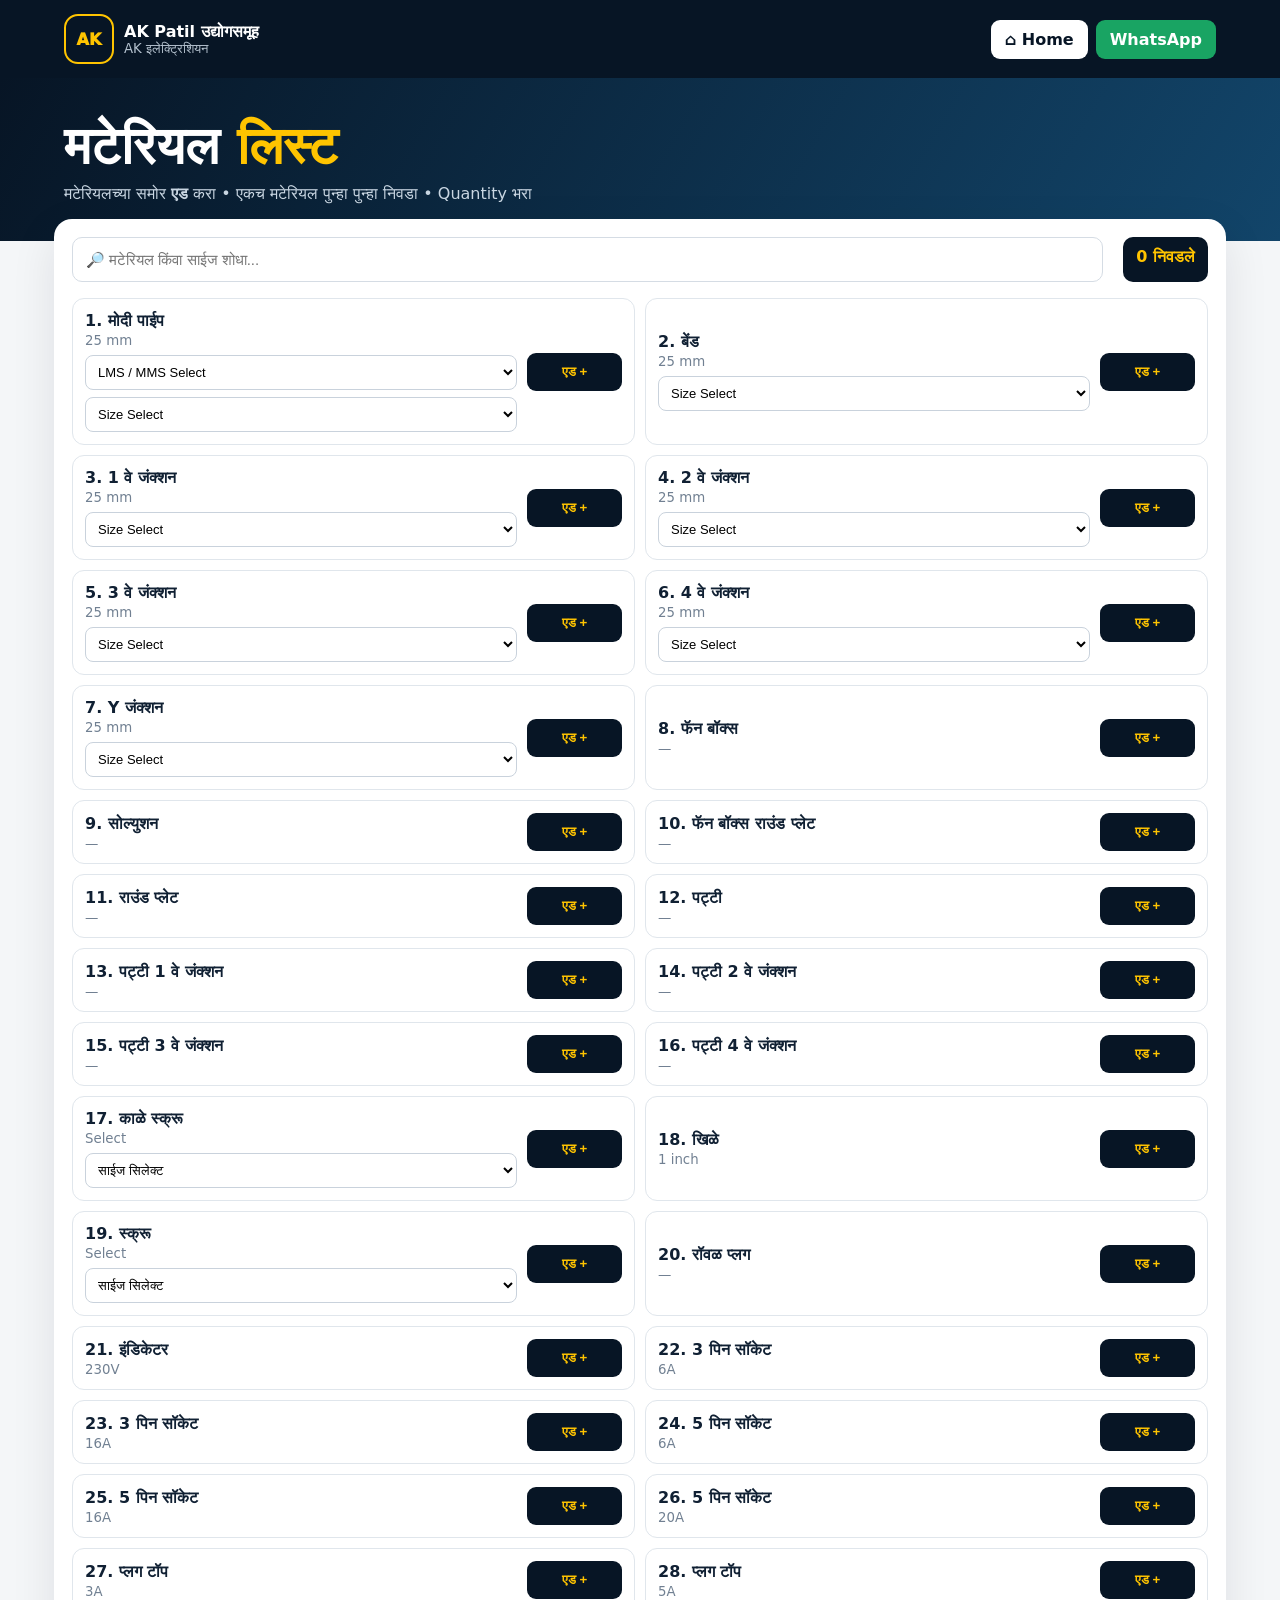
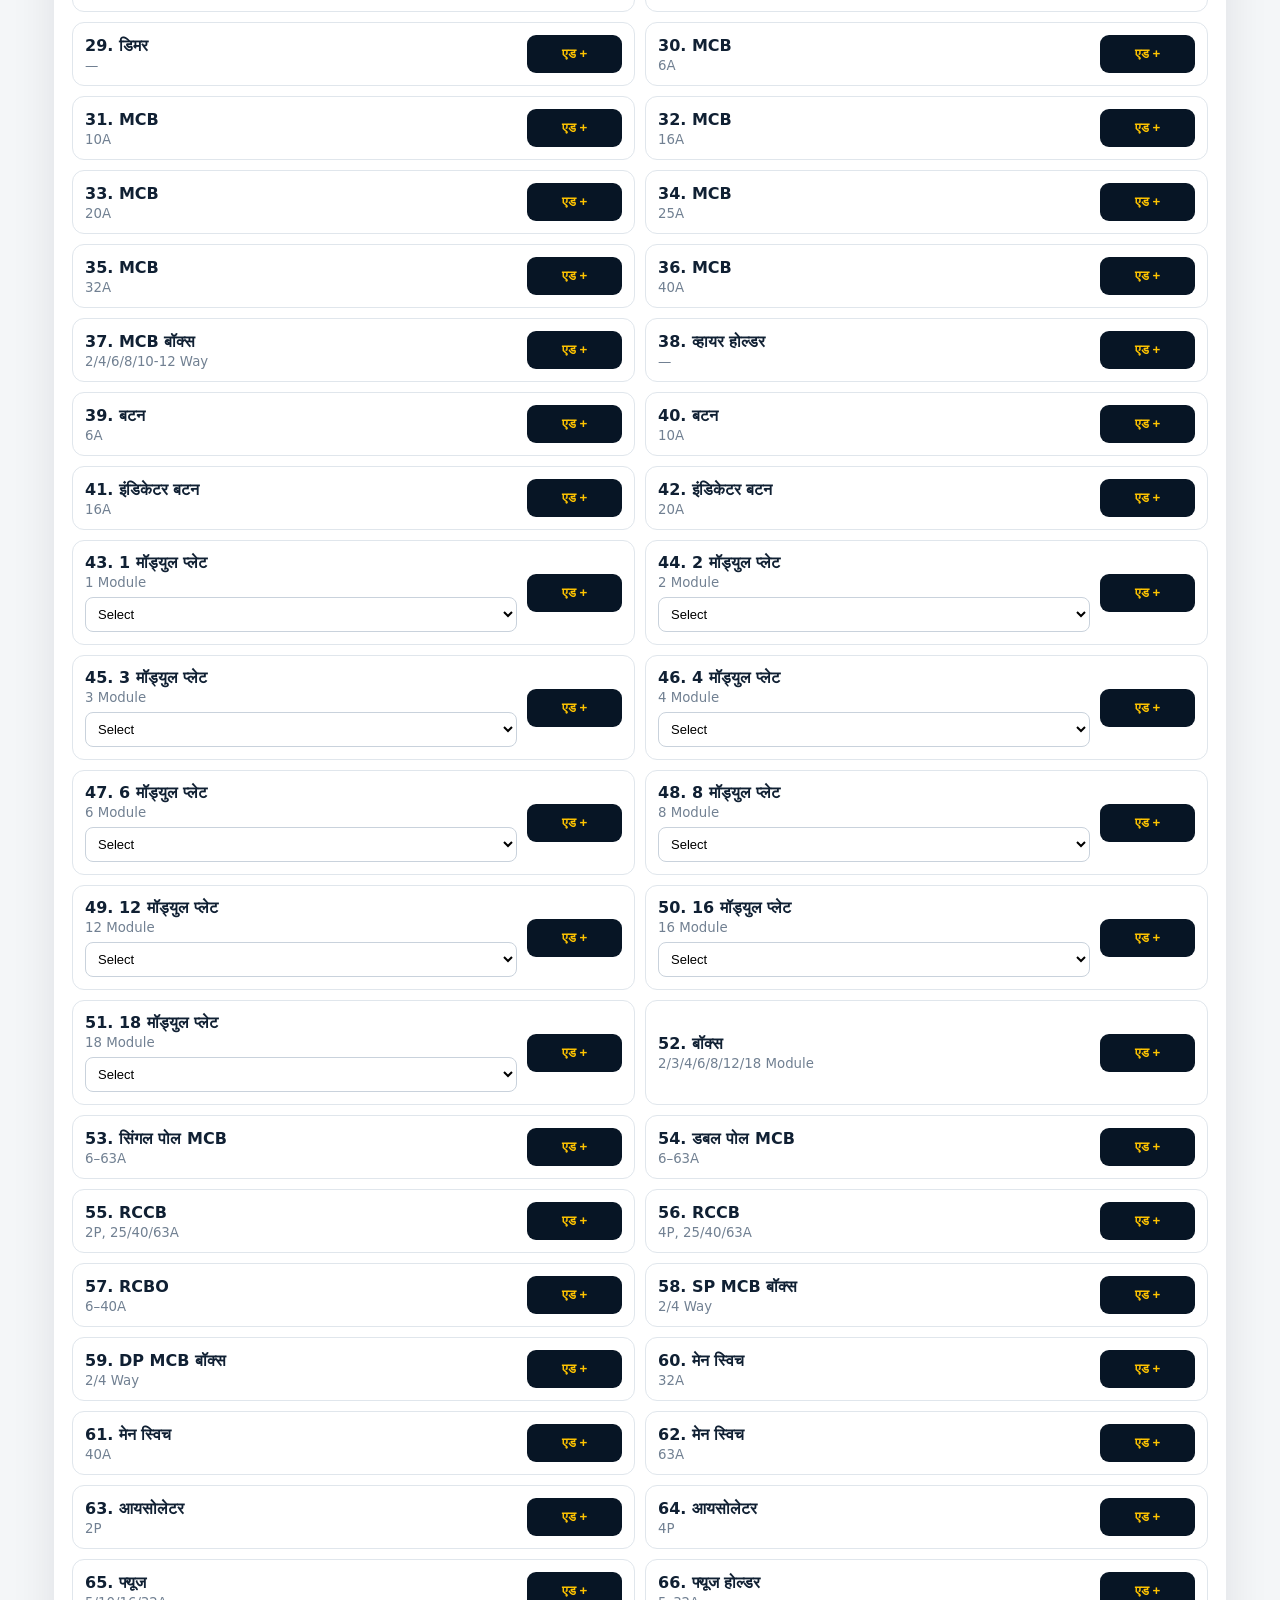
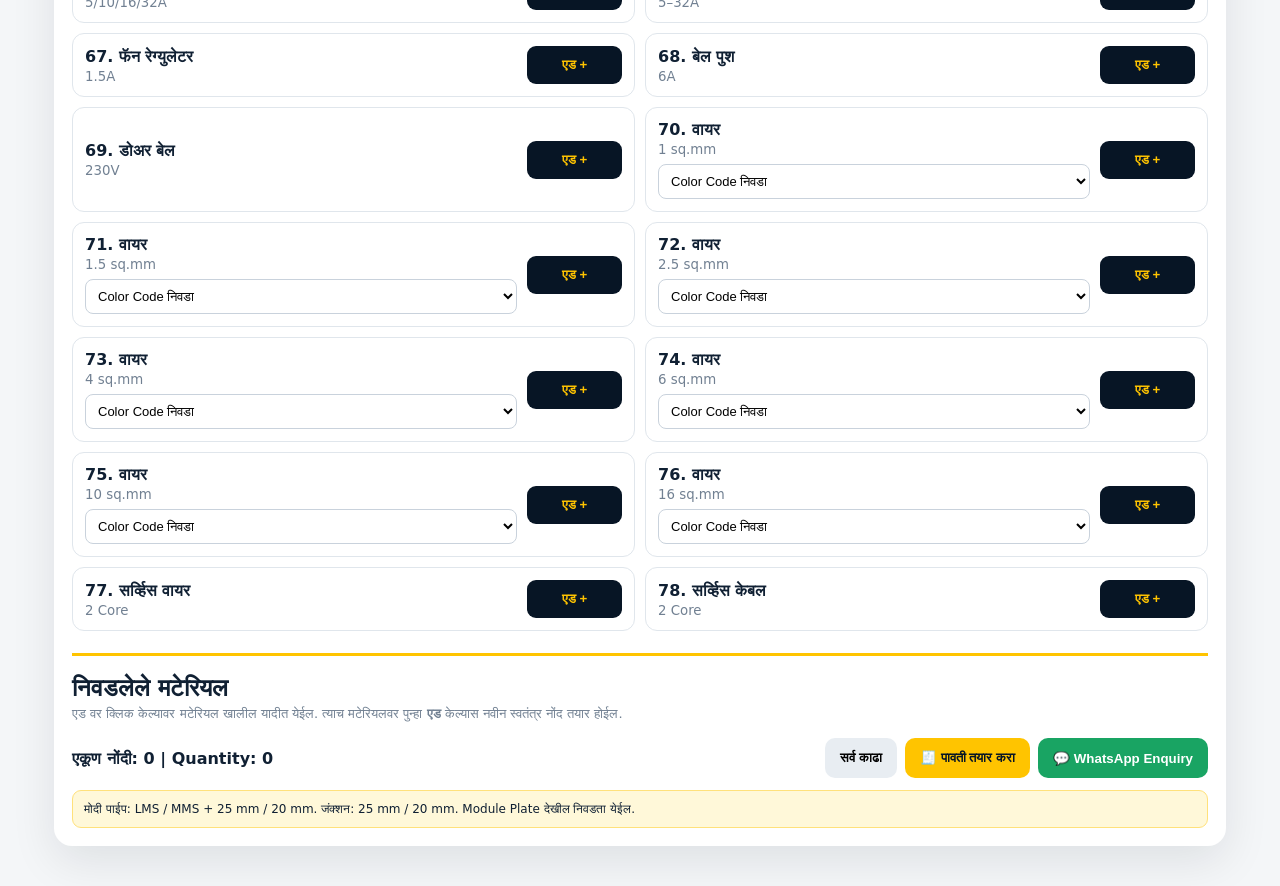
==== commit 2f9604b5: "Add black screws, nails and screw sizes" ====
--- a/material-form.html
+++ b/material-form.html
@@ -17,20 +17,22 @@
 </section></main>
 <script>
 const materials=[
-{name:'मोदी पाईप',pipe:true,size:'25 mm'},['बेंड','25 mm'],['1 वे जंक्शन','25 mm'],['2 वे जंक्शन','25 mm'],['3 वे जंक्शन','25 mm'],['4 वे जंक्शन','25 mm'],['Y जंक्शन','25 mm'],['फॅन बॉक्स','—'],['सोल्युशन','—'],['फॅन बॉक्स राउंड प्लेट','—'],['राउंड प्लेट','—'],['पट्टी','—'],['पट्टी 1 वे जंक्शन','—'],['पट्टी 2 वे जंक्शन','—'],['पट्टी 3 वे जंक्शन','—'],['पट्टी 4 वे जंक्शन','—'],['रॉवळ प्लग','—'],['इंडिकेटर','230V'],['3 पिन सॉकेट','6A'],['3 पिन सॉकेट','16A'],['5 पिन सॉकेट','6A'],['5 पिन सॉकेट','16A'],['5 पिन सॉकेट','20A'],['प्लग टॉप','3A'],['प्लग टॉप','5A'],['डिमर','—'],['MCB','6A'],['MCB','10A'],['MCB','16A'],['MCB','20A'],['MCB','25A'],['MCB','32A'],['MCB','40A'],['MCB बॉक्स','2/4/6/8/10-12 Way'],['व्हायर होल्डर','—'],['बटन','6A'],['बटन','10A'],['इंडिकेटर बटन','16A'],['इंडिकेटर बटन','20A'],{name:'1 मॉड्युल प्लेट',size:'1 Module',plate:true},{name:'2 मॉड्युल प्लेट',size:'2 Module',plate:true},{name:'3 मॉड्युल प्लेट',size:'3 Module',plate:true},{name:'4 मॉड्युल प्लेट',size:'4 Module',plate:true},{name:'6 मॉड्युल प्लेट',size:'6 Module',plate:true},{name:'8 मॉड्युल प्लेट',size:'8 Module',plate:true},{name:'12 मॉड्युल प्लेट',size:'12 Module',plate:true},{name:'16 मॉड्युल प्लेट',size:'16 Module',plate:true},{name:'18 मॉड्युल प्लेट',size:'18 Module',plate:true},['बॉक्स','2/3/4/6/8/12/18 Module'],['सिंगल पोल MCB','6–63A'],['डबल पोल MCB','6–63A'],['RCCB','2P, 25/40/63A'],['RCCB','4P, 25/40/63A'],['RCBO','6–40A'],['SP MCB बॉक्स','2/4 Way'],['DP MCB बॉक्स','2/4 Way'],['मेन स्विच','32A'],['मेन स्विच','40A'],['मेन स्विच','63A'],['आयसोलेटर','2P'],['आयसोलेटर','4P'],['फ्यूज','5/10/16/32A'],['फ्यूज होल्डर','5–32A'],['फॅन रेग्युलेटर','1.5A'],['बेल पुश','6A'],['डोअर बेल','230V'],['वायर','1 sq.mm'],['वायर','1.5 sq.mm'],['वायर','2.5 sq.mm'],['वायर','4 sq.mm'],['वायर','6 sq.mm'],['वायर','10 sq.mm'],['वायर','16 sq.mm'],['सर्व्हिस वायर','2 Core'],['सर्व्हिस केबल','2 Core']
+{name:'मोदी पाईप',pipe:true,size:'25 mm'},['बेंड','25 mm'],['1 वे जंक्शन','25 mm'],['2 वे जंक्शन','25 mm'],['3 वे जंक्शन','25 mm'],['4 वे जंक्शन','25 mm'],['Y जंक्शन','25 mm'],['फॅन बॉक्स','—'],['सोल्युशन','—'],['फॅन बॉक्स राउंड प्लेट','—'],['राउंड प्लेट','—'],['पट्टी','—'],['पट्टी 1 वे जंक्शन','—'],['पट्टी 2 वे जंक्शन','—'],['पट्टी 3 वे जंक्शन','—'],['पट्टी 4 वे जंक्शन','—'],{name:'काळे स्क्रू',size:'Select',screw:true},['खिळे','1 inch'],{name:'स्क्रू',size:'Select',screw:true},['रॉवळ प्लग','—'],['इंडिकेटर','230V'],['3 पिन सॉकेट','6A'],['3 पिन सॉकेट','16A'],['5 पिन सॉकेट','6A'],['5 पिन सॉकेट','16A'],['5 पिन सॉकेट','20A'],['प्लग टॉप','3A'],['प्लग टॉप','5A'],['डिमर','—'],['MCB','6A'],['MCB','10A'],['MCB','16A'],['MCB','20A'],['MCB','25A'],['MCB','32A'],['MCB','40A'],['MCB बॉक्स','2/4/6/8/10-12 Way'],['व्हायर होल्डर','—'],['बटन','6A'],['बटन','10A'],['इंडिकेटर बटन','16A'],['इंडिकेटर बटन','20A'],{name:'1 मॉड्युल प्लेट',size:'1 Module',plate:true},{name:'2 मॉड्युल प्लेट',size:'2 Module',plate:true},{name:'3 मॉड्युल प्लेट',size:'3 Module',plate:true},{name:'4 मॉड्युल प्लेट',size:'4 Module',plate:true},{name:'6 मॉड्युल प्लेट',size:'6 Module',plate:true},{name:'8 मॉड्युल प्लेट',size:'8 Module',plate:true},{name:'12 मॉड्युल प्लेट',size:'12 Module',plate:true},{name:'16 मॉड्युल प्लेट',size:'16 Module',plate:true},{name:'18 मॉड्युल प्लेट',size:'18 Module',plate:true},['बॉक्स','2/3/4/6/8/12/18 Module'],['सिंगल पोल MCB','6–63A'],['डबल पोल MCB','6–63A'],['RCCB','2P, 25/40/63A'],['RCCB','4P, 25/40/63A'],['RCBO','6–40A'],['SP MCB बॉक्स','2/4 Way'],['DP MCB बॉक्स','2/4 Way'],['मेन स्विच','32A'],['मेन स्विच','40A'],['मेन स्विच','63A'],['आयसोलेटर','2P'],['आयसोलेटर','4P'],['फ्यूज','5/10/16/32A'],['फ्यूज होल्डर','5–32A'],['फॅन रेग्युलेटर','1.5A'],['बेल पुश','6A'],['डोअर बेल','230V'],['वायर','1 sq.mm'],['वायर','1.5 sq.mm'],['वायर','2.5 sq.mm'],['वायर','4 sq.mm'],['वायर','6 sq.mm'],['वायर','10 sq.mm'],['वायर','16 sq.mm'],['सर्व्हिस वायर','2 Core'],['सर्व्हिस केबल','2 Core']
 ].map(x=>Array.isArray(x)?{name:x[0],size:x[1]}:x);
 const sizeNames=new Set(['मोदी पाईप','बेंड','1 वे जंक्शन','2 वे जंक्शन','3 वे जंक्शन','4 वे जंक्शन','Y जंक्शन']);
+const screwNames=new Set(['काळे स्क्रू','स्क्रू']);
 const cableColorNames=new Set(['वायर']);
 const lengthNames=new Set(['वायर','सर्व्हिस वायर','सर्व्हिस केबल']);
 const colors=[['R','🔴 Red / Phase'],['Y','🟡 Yellow / Phase'],['B','🔵 Blue / Phase'],['N','⚫ Black / Neutral'],['E','🟢 Green / Earth']];
+const screwSizes=['25 × 8','35 × 8','50 × 8','75 × 8'];
 let selected=[];try{const old=JSON.parse(localStorage.getItem('akSelectedMaterials')||'[]');selected=Array.isArray(old)?old:[];}catch(e){selected=[]}
 const save=()=>localStorage.setItem('akSelectedMaterials',JSON.stringify(selected));
-function detail(v,m){let d=m.size||'—';if(m.pipe)d=(v.option||'LMS/MMS')+' • '+(v.size||'Size');else if(sizeNames.has(m.name))d=v.size||m.size;else if(m.plate)d=(v.plate||'Select')+' • '+m.size;if(cableColorNames.has(m.name)&&v.color){const c=colors.find(x=>x[0]===v.color);d+=' • '+(c?c[1]:v.color)}return d}
-function controls(m){let s='';if(m.pipe)s+='<select data-type="option"><option value="">LMS / MMS Select</option><option value="LMS">LMS</option><option value="MMS">MMS</option></select>';if(sizeNames.has(m.name))s+='<select data-type="size"><option value="">Size Select</option><option value="25 mm">25 mm</option><option value="20 mm">20 mm</option></select>';if(m.plate)s+='<select data-type="plate"><option value="">Select</option><option value="Plate">Plate</option><option value="Surface/Plate">Surface/Plate</option><option value="Metal">Metal</option></select>';if(cableColorNames.has(m.name))s+='<select data-type="color"><option value="">Color Code निवडा</option>'+colors.map(c=>'<option value="'+c[0]+'">'+c[1]+'</option>').join('')+'</select>';return s}
-function addMaterial(id,card){const m=materials[id],v={qty:1};card.querySelectorAll('select').forEach(x=>{v[x.dataset.type]=x.value});selected.push({name:m.name,size:m.size||'—',pipe:!!m.pipe,plate:!!m.plate,...v});save();renderSelected()}
+function detail(v,m){let d=m.size||'—';if(m.pipe)d=(v.option||'LMS/MMS')+' • '+(v.size||'Size');else if(sizeNames.has(m.name))d=v.size||m.size;else if(m.screw)d=v.screwSize||'Select';else if(m.plate)d=(v.plate||'Select')+' • '+m.size;if(cableColorNames.has(m.name)&&v.color){const c=colors.find(x=>x[0]===v.color);d+=' • '+(c?c[1]:v.color)}return d}
+function controls(m){let s='';if(m.pipe)s+='<select data-type="option"><option value="">LMS / MMS Select</option><option value="LMS">LMS</option><option value="MMS">MMS</option></select>';if(sizeNames.has(m.name))s+='<select data-type="size"><option value="">Size Select</option><option value="25 mm">25 mm</option><option value="20 mm">20 mm</option></select>';if(screwNames.has(m.name))s+='<select data-type="screwSize"><option value="">साईज सिलेक्ट</option>'+screwSizes.map(x=>'<option value="'+x+'">'+x+'</option>').join('')+'</select>';if(m.plate)s+='<select data-type="plate"><option value="">Select</option><option value="Plate">Plate</option><option value="Surface/Plate">Surface/Plate</option><option value="Metal">Metal</option></select>';if(cableColorNames.has(m.name))s+='<select data-type="color"><option value="">Color Code निवडा</option>'+colors.map(c=>'<option value="'+c[0]+'">'+c[1]+'</option>').join('')+'</select>';return s}
+function addMaterial(id,card){const m=materials[id],v={qty:1};card.querySelectorAll('select').forEach(x=>{v[x.dataset.type]=x.value});selected.push({name:m.name,size:m.size||'—',pipe:!!m.pipe,plate:!!m.plate,screw:!!m.screw,...v});save();renderSelected()}
 function render(){const q=document.getElementById('search').value.toLowerCase(),g=document.getElementById('grid');g.innerHTML='';materials.forEach((m,i)=>{if(!(m.name+' '+m.size).toLowerCase().includes(q))return;const r=document.createElement('div');r.className='item';r.innerHTML='<div><b>'+(i+1)+'. '+m.name+'</b><small>'+m.size+'</small><div class="controls">'+controls(m)+'</div></div><button class="add" type="button">एड +</button>';r.querySelector('.add').onclick=()=>addMaterial(i,r);g.appendChild(r)})}
-function renderSelected(){const box=document.getElementById('selectedList');box.innerHTML='';let total=0;selected.forEach((v,i)=>{const m={name:v.name,size:v.size,pipe:v.pipe,plate:v.plate},q=Math.max(1,+v.qty||1);total+=q;const unit=lengthNames.has(v.name)?'<select class="unit-select"><option value="मीटर">मीटर</option><option value="फुट">फुट</option><option value="बंडल">बंडल</option></select>':'';const r=document.createElement('div');r.className='selected-row';r.innerHTML='<span>'+(i+1)+'</span><div><b>'+v.name+'</b><small>'+detail(v,m)+'</small></div><div class="qty-box"><input class="qty-input" type="number" min="1" value="'+q+'" inputmode="numeric">'+unit+'</div><button class="remove" type="button">✕</button>';const inp=r.querySelector('.qty-input');inp.oninput=()=>{const n=parseInt(inp.value,10);if(Number.isFinite(n)&&n>0){selected[i].qty=n;save();document.getElementById('total').textContent=selected.reduce((a,x)=>a+Math.max(1,+x.qty||1),0)}};inp.onblur=()=>{if(!inp.value||parseInt(inp.value,10)<1){inp.value=1;selected[i].qty=1;save();renderSelected()}};const unitSel=r.querySelector('.unit-select');if(unitSel){unitSel.value=v.unit||'मीटर';unitSel.onchange=()=>{selected[i].unit=unitSel.value;save()}};r.querySelector('.remove').onclick=()=>{selected.splice(i,1);save();renderSelected()};box.appendChild(r)});document.getElementById('types').textContent=selected.length;document.getElementById('total').textContent=total;document.getElementById('count').textContent=selected.length}
-document.getElementById('search').oninput=render;document.getElementById('clear').onclick=()=>{selected=[];save();renderSelected()};document.getElementById('makeReceipt').onclick=()=>{localStorage.setItem('akReceiptSource',JSON.stringify(selected));location.href='receipt.html'};document.getElementById('send').onclick=()=>{if(!selected.length){alert('कृपया मटेरियल निवडा.');return}const lines=selected.map((v,i)=>`${i+1}. ${v.name} ${detail(v,{name:v.name,size:v.size,pipe:v.pipe,plate:v.plate})} - Qty ${Math.max(1,+v.qty||1)}${lengthNames.has(v.name)?' '+(v.unit||'मीटर'):''}`);const msg=`AK इलेक्ट्रिशियन\
+function renderSelected(){const box=document.getElementById('selectedList');box.innerHTML='';let total=0;selected.forEach((v,i)=>{const m={name:v.name,size:v.size,pipe:v.pipe,plate:v.plate,screw:v.screw},q=Math.max(1,+v.qty||1);total+=q;const unit=lengthNames.has(v.name)?'<select class="unit-select"><option value="मीटर">मीटर</option><option value="फुट">फुट</option><option value="बंडल">बंडल</option></select>':'';const r=document.createElement('div');r.className='selected-row';r.innerHTML='<span>'+(i+1)+'</span><div><b>'+v.name+'</b><small>'+detail(v,m)+'</small></div><div class="qty-box"><input class="qty-input" type="number" min="1" value="'+q+'" inputmode="numeric">'+unit+'</div><button class="remove" type="button">✕</button>';const inp=r.querySelector('.qty-input');inp.oninput=()=>{const n=parseInt(inp.value,10);if(Number.isFinite(n)&&n>0){selected[i].qty=n;save();document.getElementById('total').textContent=selected.reduce((a,x)=>a+Math.max(1,+x.qty||1),0)}};inp.onblur=()=>{if(!inp.value||parseInt(inp.value,10)<1){inp.value=1;selected[i].qty=1;save();renderSelected()}};const unitSel=r.querySelector('.unit-select');if(unitSel){unitSel.value=v.unit||'मीटर';unitSel.onchange=()=>{selected[i].unit=unitSel.value;save()}};r.querySelector('.remove').onclick=()=>{selected.splice(i,1);save();renderSelected()};box.appendChild(r)});document.getElementById('types').textContent=selected.length;document.getElementById('total').textContent=total;document.getElementById('count').textContent=selected.length}
+document.getElementById('search').oninput=render;document.getElementById('clear').onclick=()=>{selected=[];save();renderSelected()};document.getElementById('makeReceipt').onclick=()=>{localStorage.setItem('akReceiptSource',JSON.stringify(selected));location.href='receipt.html'};document.getElementById('send').onclick=()=>{if(!selected.length){alert('कृपया मटेरियल निवडा.');return}const lines=selected.map((v,i)=>`${i+1}. ${v.name} ${detail(v,{name:v.name,size:v.size,pipe:v.pipe,plate:v.plate,screw:v.screw})} - Qty ${Math.max(1,+v.qty||1)}${lengthNames.has(v.name)?' '+(v.unit||'मीटर'):''}`);const msg=`AK इलेक्ट्रिशियन\
 मटेरियल Enquiry\
 \
 ${lines.join('\
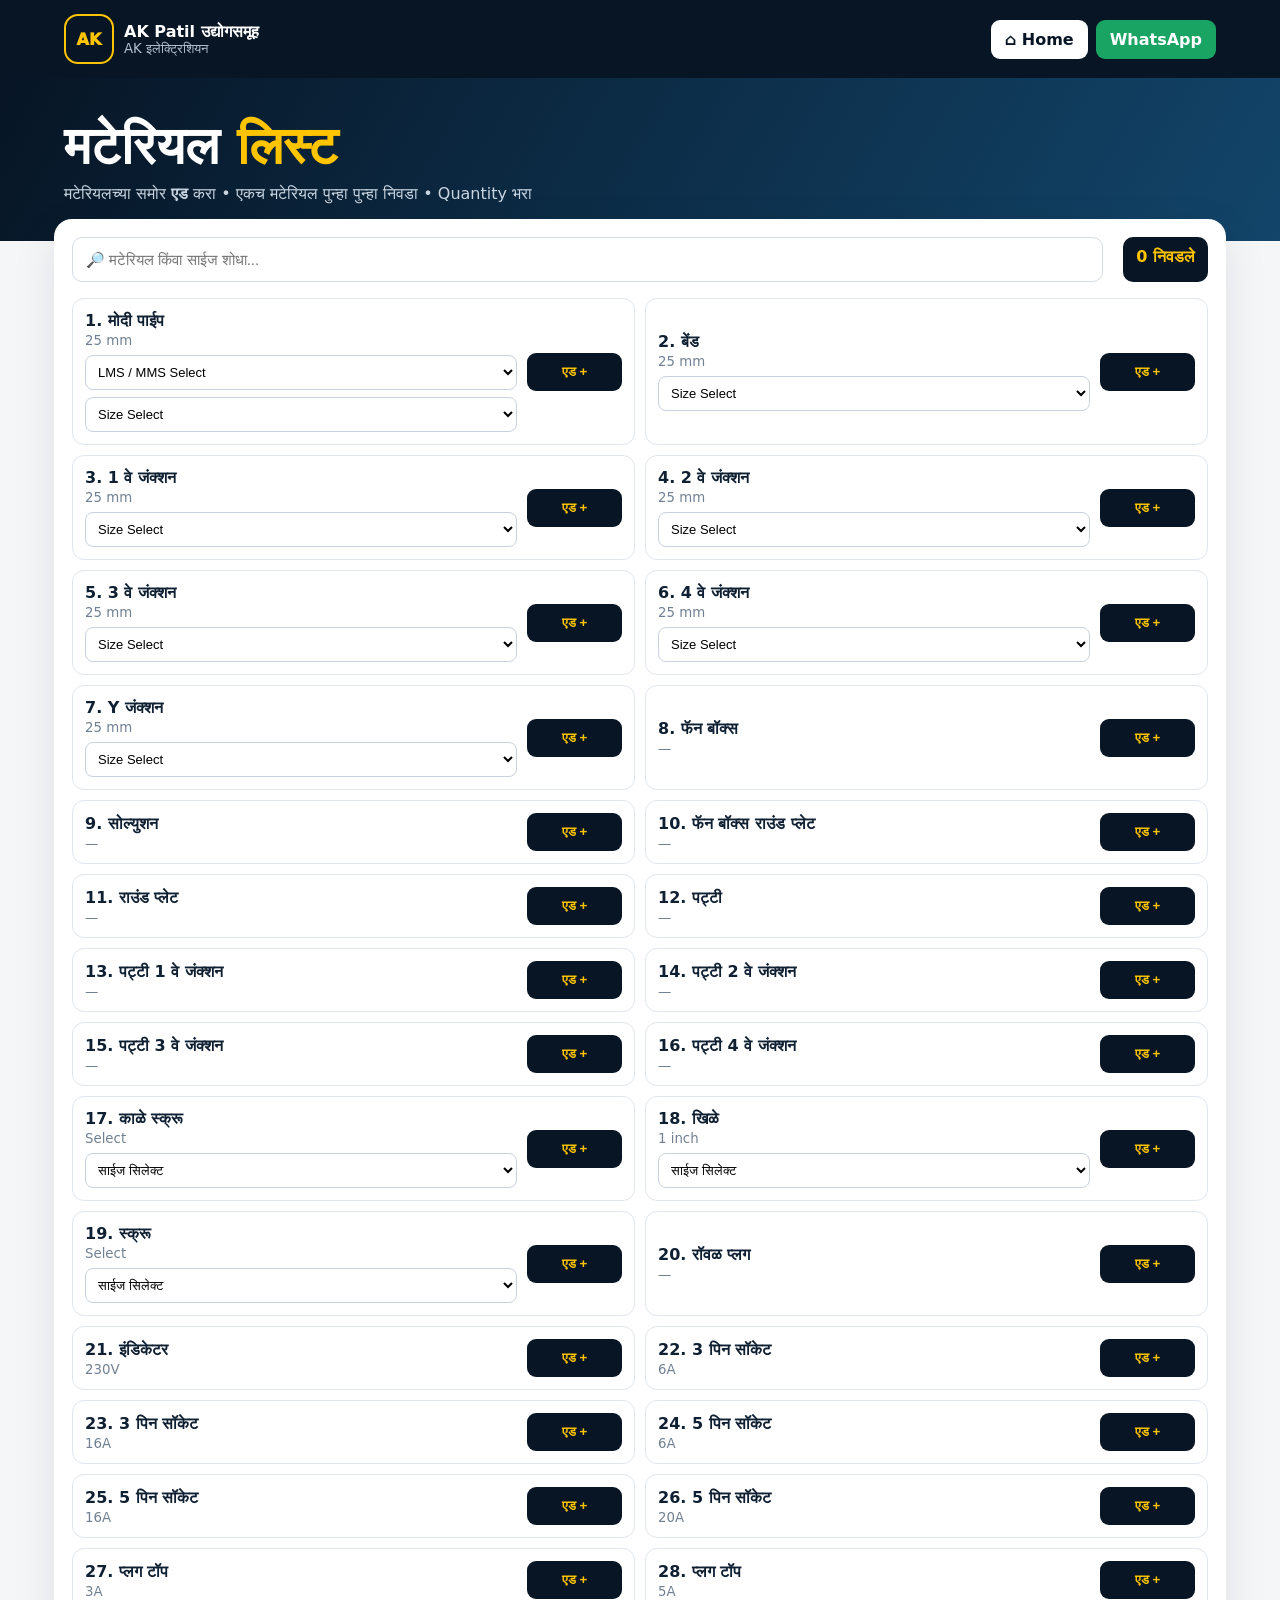
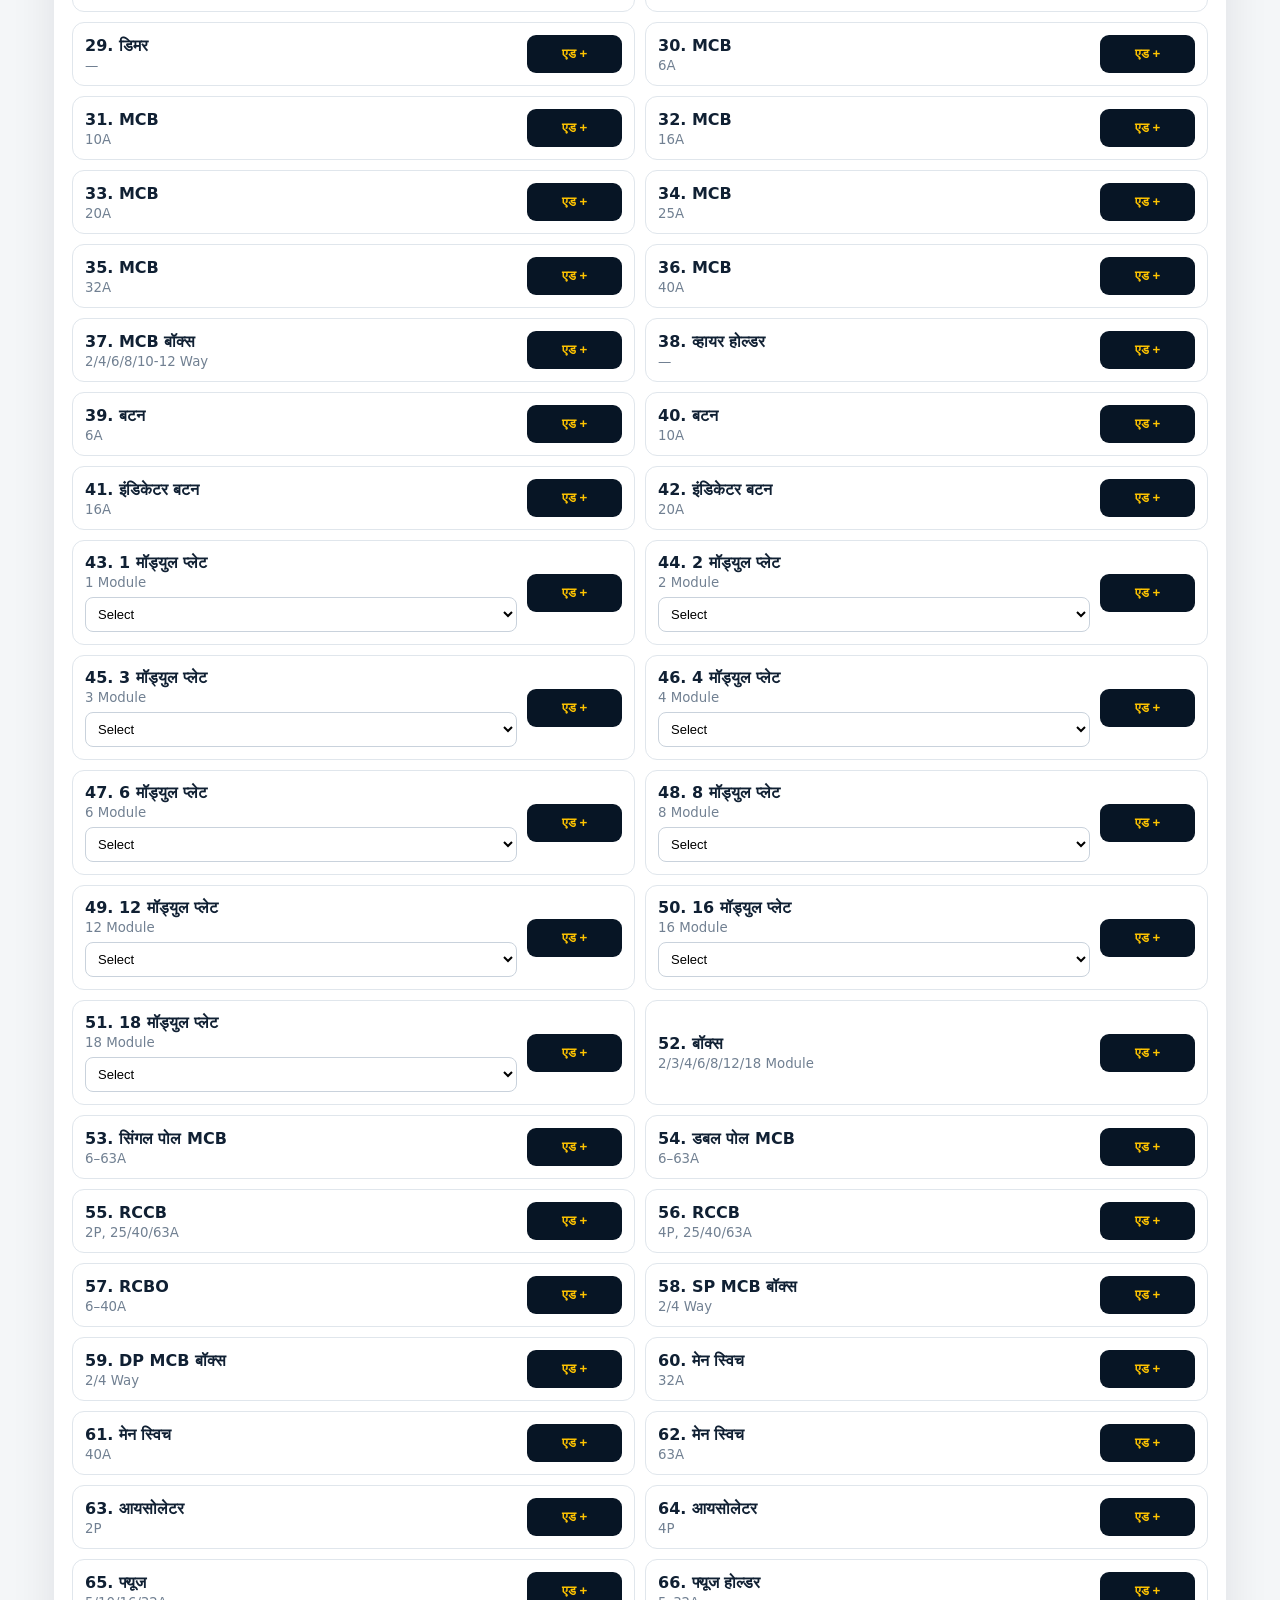
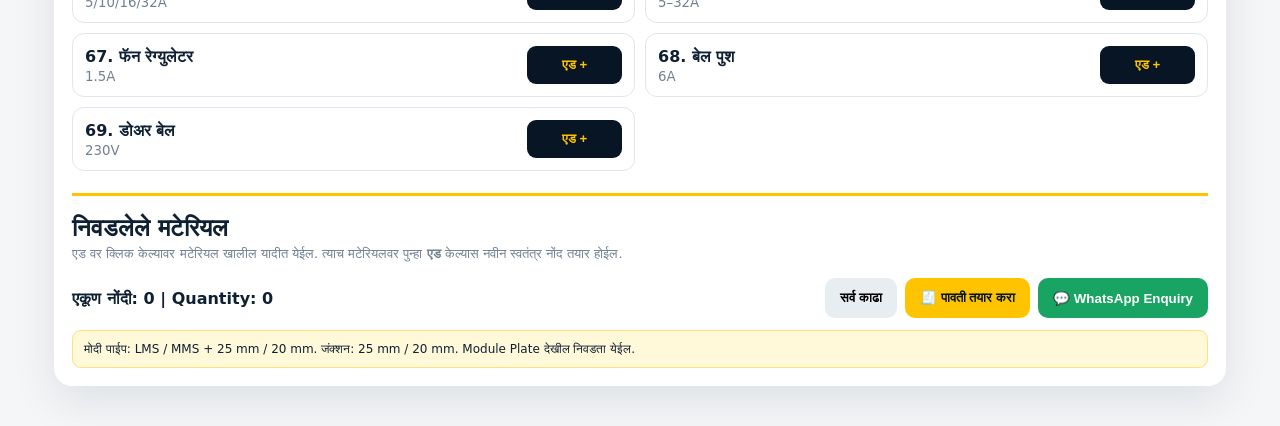
==== commit 1c8569b7: "Add screw and nail size selectors" ====
--- a/material-form.html
+++ b/material-form.html
@@ -17,26 +17,23 @@
 </section></main>
 <script>
 const materials=[
-{name:'मोदी पाईप',pipe:true,size:'25 mm'},['बेंड','25 mm'],['1 वे जंक्शन','25 mm'],['2 वे जंक्शन','25 mm'],['3 वे जंक्शन','25 mm'],['4 वे जंक्शन','25 mm'],['Y जंक्शन','25 mm'],['फॅन बॉक्स','—'],['सोल्युशन','—'],['फॅन बॉक्स राउंड प्लेट','—'],['राउंड प्लेट','—'],['पट्टी','—'],['पट्टी 1 वे जंक्शन','—'],['पट्टी 2 वे जंक्शन','—'],['पट्टी 3 वे जंक्शन','—'],['पट्टी 4 वे जंक्शन','—'],{name:'काळे स्क्रू',size:'Select',screw:true},['खिळे','1 inch'],{name:'स्क्रू',size:'Select',screw:true},['रॉवळ प्लग','—'],['इंडिकेटर','230V'],['3 पिन सॉकेट','6A'],['3 पिन सॉकेट','16A'],['5 पिन सॉकेट','6A'],['5 पिन सॉकेट','16A'],['5 पिन सॉकेट','20A'],['प्लग टॉप','3A'],['प्लग टॉप','5A'],['डिमर','—'],['MCB','6A'],['MCB','10A'],['MCB','16A'],['MCB','20A'],['MCB','25A'],['MCB','32A'],['MCB','40A'],['MCB बॉक्स','2/4/6/8/10-12 Way'],['व्हायर होल्डर','—'],['बटन','6A'],['बटन','10A'],['इंडिकेटर बटन','16A'],['इंडिकेटर बटन','20A'],{name:'1 मॉड्युल प्लेट',size:'1 Module',plate:true},{name:'2 मॉड्युल प्लेट',size:'2 Module',plate:true},{name:'3 मॉड्युल प्लेट',size:'3 Module',plate:true},{name:'4 मॉड्युल प्लेट',size:'4 Module',plate:true},{name:'6 मॉड्युल प्लेट',size:'6 Module',plate:true},{name:'8 मॉड्युल प्लेट',size:'8 Module',plate:true},{name:'12 मॉड्युल प्लेट',size:'12 Module',plate:true},{name:'16 मॉड्युल प्लेट',size:'16 Module',plate:true},{name:'18 मॉड्युल प्लेट',size:'18 Module',plate:true},['बॉक्स','2/3/4/6/8/12/18 Module'],['सिंगल पोल MCB','6–63A'],['डबल पोल MCB','6–63A'],['RCCB','2P, 25/40/63A'],['RCCB','4P, 25/40/63A'],['RCBO','6–40A'],['SP MCB बॉक्स','2/4 Way'],['DP MCB बॉक्स','2/4 Way'],['मेन स्विच','32A'],['मेन स्विच','40A'],['मेन स्विच','63A'],['आयसोलेटर','2P'],['आयसोलेटर','4P'],['फ्यूज','5/10/16/32A'],['फ्यूज होल्डर','5–32A'],['फॅन रेग्युलेटर','1.5A'],['बेल पुश','6A'],['डोअर बेल','230V'],['वायर','1 sq.mm'],['वायर','1.5 sq.mm'],['वायर','2.5 sq.mm'],['वायर','4 sq.mm'],['वायर','6 sq.mm'],['वायर','10 sq.mm'],['वायर','16 sq.mm'],['सर्व्हिस वायर','2 Core'],['सर्व्हिस केबल','2 Core']
+{name:'मोदी पाईप',pipe:true,size:'25 mm'},['बेंड','25 mm'],['1 वे जंक्शन','25 mm'],['2 वे जंक्शन','25 mm'],['3 वे जंक्शन','25 mm'],['4 वे जंक्शन','25 mm'],['Y जंक्शन','25 mm'],['फॅन बॉक्स','—'],['सोल्युशन','—'],['फॅन बॉक्स राउंड प्लेट','—'],['राउंड प्लेट','—'],['पट्टी','—'],['पट्टी 1 वे जंक्शन','—'],['पट्टी 2 वे जंक्शन','—'],['पट्टी 3 वे जंक्शन','—'],['पट्टी 4 वे जंक्शन','—'],{name:'काळे स्क्रू',size:'Select',screw:true},['खिळे','1 inch',],{name:'स्क्रू',size:'Select',screw:true},['रॉवळ प्लग','—'],['इंडिकेटर','230V'],['3 पिन सॉकेट','6A'],['3 पिन सॉकेट','16A'],['5 पिन सॉकेट','6A'],['5 पिन सॉकेट','16A'],['5 पिन सॉकेट','20A'],['प्लग टॉप','3A'],['प्लग टॉप','5A'],['डिमर','—'],['MCB','6A'],['MCB','10A'],['MCB','16A'],['MCB','20A'],['MCB','25A'],['MCB','32A'],['MCB','40A'],['MCB बॉक्स','2/4/6/8/10-12 Way'],['व्हायर होल्डर','—'],['बटन','6A'],['बटन','10A'],['इंडिकेटर बटन','16A'],['इंडिकेटर बटन','20A'],{name:'1 मॉड्युल प्लेट',size:'1 Module',plate:true},{name:'2 मॉड्युल प्लेट',size:'2 Module',plate:true},{name:'3 मॉड्युल प्लेट',size:'3 Module',plate:true},{name:'4 मॉड्युल प्लेट',size:'4 Module',plate:true},{name:'6 मॉड्युल प्लेट',size:'6 Module',plate:true},{name:'8 मॉड्युल प्लेट',size:'8 Module',plate:true},{name:'12 मॉड्युल प्लेट',size:'12 Module',plate:true},{name:'16 मॉड्युल प्लेट',size:'16 Module',plate:true},{name:'18 मॉड्युल प्लेट',size:'18 Module',plate:true},['बॉक्स','2/3/4/6/8/12/18 Module'],['सिंगल पोल MCB','6–63A'],['डबल पोल MCB','6–63A'],['RCCB','2P, 25/40/63A'],['RCCB','4P, 25/40/63A'],['RCBO','6–40A'],['SP MCB बॉक्स','2/4 Way'],['DP MCB बॉक्स','2/4 Way'],['मेन स्विच','32A'],['मेन स्विच','40A'],['मेन स्विच','63A'],['आयसोलेटर','2P'],['आयसोलेटर','4P'],['फ्यूज','5/10/16/32A'],['फ्यूज होल्डर','5–32A'],['फॅन रेग्युलेटर','1.5A'],['बेल पुश','6A'],['डोअर बेल','230V'],['वायर','1 sq.mm'],['वायर','1.5 sq.mm'],['वायर','2.5 sq.mm'],['वायर','4 sq.mm'],['वायर','6 sq.mm'],['वायर','10 sq.mm'],['वायर','16 sq.mm'],['सर्व्हिस वायर','2 Core'],['सर्व्हिस केबल','2 Core']
 ].map(x=>Array.isArray(x)?{name:x[0],size:x[1]}:x);
 const sizeNames=new Set(['मोदी पाईप','बेंड','1 वे जंक्शन','2 वे जंक्शन','3 वे जंक्शन','4 वे जंक्शन','Y जंक्शन']);
 const screwNames=new Set(['काळे स्क्रू','स्क्रू']);
+const nailNames=new Set(['खिळे']);
 const cableColorNames=new Set(['वायर']);
 const lengthNames=new Set(['वायर','सर्व्हिस वायर','सर्व्हिस केबल']);
 const colors=[['R','🔴 Red / Phase'],['Y','🟡 Yellow / Phase'],['B','🔵 Blue / Phase'],['N','⚫ Black / Neutral'],['E','🟢 Green / Earth']];
 const screwSizes=['25 × 8','35 × 8','50 × 8','75 × 8'];
 let selected=[];try{const old=JSON.parse(localStorage.getItem('akSelectedMaterials')||'[]');selected=Array.isArray(old)?old:[];}catch(e){selected=[]}
 const save=()=>localStorage.setItem('akSelectedMaterials',JSON.stringify(selected));
-function detail(v,m){let d=m.size||'—';if(m.pipe)d=(v.option||'LMS/MMS')+' • '+(v.size||'Size');else if(sizeNames.has(m.name))d=v.size||m.size;else if(m.screw)d=v.screwSize||'Select';else if(m.plate)d=(v.plate||'Select')+' • '+m.size;if(cableColorNames.has(m.name)&&v.color){const c=colors.find(x=>x[0]===v.color);d+=' • '+(c?c[1]:v.color)}return d}
-function controls(m){let s='';if(m.pipe)s+='<select data-type="option"><option value="">LMS / MMS Select</option><option value="LMS">LMS</option><option value="MMS">MMS</option></select>';if(sizeNames.has(m.name))s+='<select data-type="size"><option value="">Size Select</option><option value="25 mm">25 mm</option><option value="20 mm">20 mm</option></select>';if(screwNames.has(m.name))s+='<select data-type="screwSize"><option value="">साईज सिलेक्ट</option>'+screwSizes.map(x=>'<option value="'+x+'">'+x+'</option>').join('')+'</select>';if(m.plate)s+='<select data-type="plate"><option value="">Select</option><option value="Plate">Plate</option><option value="Surface/Plate">Surface/Plate</option><option value="Metal">Metal</option></select>';if(cableColorNames.has(m.name))s+='<select data-type="color"><option value="">Color Code निवडा</option>'+colors.map(c=>'<option value="'+c[0]+'">'+c[1]+'</option>').join('')+'</select>';return s}
+function detail(v,m){let d=m.size||'—';if(m.pipe)d=(v.option||'LMS/MMS')+' • '+(v.size||'Size');else if(sizeNames.has(m.name))d=v.size||m.size;else if(m.screw)d=v.screwSize||'Select';else if(nailNames.has(m.name))d=v.nailSize||'1 inch';else if(m.plate)d=(v.plate||'Select')+' • '+m.size;if(cableColorNames.has(m.name)&&v.color){const c=colors.find(x=>x[0]===v.color);d+=' • '+(c?c[1]:v.color)}return d}
+function controls(m){let s='';if(m.pipe)s+='<select data-type="option"><option value="">LMS / MMS Select</option><option value="LMS">LMS</option><option value="MMS">MMS</option></select>';if(sizeNames.has(m.name))s+='<select data-type="size"><option value="">Size Select</option><option value="25 mm">25 mm</option><option value="20 mm">20 mm</option></select>';if(screwNames.has(m.name))s+='<select data-type="screwSize"><option value="">साईज सिलेक्ट</option>'+screwSizes.map(x=>'<option value="'+x+'">'+x+'</option>').join('')+'</select>';if(nailNames.has(m.name))s+='<select data-type="nailSize"><option value="">साईज सिलेक्ट</option><option value="1 inch">1 इंच</option></select>';if(m.plate)s+='<select data-type="plate"><option value="">Select</option><option value="Plate">Plate</option><option value="Surface/Plate">Surface/Plate</option><option value="Metal">Metal</option></select>';if(cableColorNames.has(m.name))s+='<select data-type="color"><option value="">Color Code निवडा</option>'+colors.map(c=>'<option value="'+c[0]+'">'+c[1]+'</option>').join('');return s}
 function addMaterial(id,card){const m=materials[id],v={qty:1};card.querySelectorAll('select').forEach(x=>{v[x.dataset.type]=x.value});selected.push({name:m.name,size:m.size||'—',pipe:!!m.pipe,plate:!!m.plate,screw:!!m.screw,...v});save();renderSelected()}
 function render(){const q=document.getElementById('search').value.toLowerCase(),g=document.getElementById('grid');g.innerHTML='';materials.forEach((m,i)=>{if(!(m.name+' '+m.size).toLowerCase().includes(q))return;const r=document.createElement('div');r.className='item';r.innerHTML='<div><b>'+(i+1)+'. '+m.name+'</b><small>'+m.size+'</small><div class="controls">'+controls(m)+'</div></div><button class="add" type="button">एड +</button>';r.querySelector('.add').onclick=()=>addMaterial(i,r);g.appendChild(r)})}
 function renderSelected(){const box=document.getElementById('selectedList');box.innerHTML='';let total=0;selected.forEach((v,i)=>{const m={name:v.name,size:v.size,pipe:v.pipe,plate:v.plate,screw:v.screw},q=Math.max(1,+v.qty||1);total+=q;const unit=lengthNames.has(v.name)?'<select class="unit-select"><option value="मीटर">मीटर</option><option value="फुट">फुट</option><option value="बंडल">बंडल</option></select>':'';const r=document.createElement('div');r.className='selected-row';r.innerHTML='<span>'+(i+1)+'</span><div><b>'+v.name+'</b><small>'+detail(v,m)+'</small></div><div class="qty-box"><input class="qty-input" type="number" min="1" value="'+q+'" inputmode="numeric">'+unit+'</div><button class="remove" type="button">✕</button>';const inp=r.querySelector('.qty-input');inp.oninput=()=>{const n=parseInt(inp.value,10);if(Number.isFinite(n)&&n>0){selected[i].qty=n;save();document.getElementById('total').textContent=selected.reduce((a,x)=>a+Math.max(1,+x.qty||1),0)}};inp.onblur=()=>{if(!inp.value||parseInt(inp.value,10)<1){inp.value=1;selected[i].qty=1;save();renderSelected()}};const unitSel=r.querySelector('.unit-select');if(unitSel){unitSel.value=v.unit||'मीटर';unitSel.onchange=()=>{selected[i].unit=unitSel.value;save()}};r.querySelector('.remove').onclick=()=>{selected.splice(i,1);save();renderSelected()};box.appendChild(r)});document.getElementById('types').textContent=selected.length;document.getElementById('total').textContent=total;document.getElementById('count').textContent=selected.length}
-document.getElementById('search').oninput=render;document.getElementById('clear').onclick=()=>{selected=[];save();renderSelected()};document.getElementById('makeReceipt').onclick=()=>{localStorage.setItem('akReceiptSource',JSON.stringify(selected));location.href='receipt.html'};document.getElementById('send').onclick=()=>{if(!selected.length){alert('कृपया मटेरियल निवडा.');return}const lines=selected.map((v,i)=>`${i+1}. ${v.name} ${detail(v,{name:v.name,size:v.size,pipe:v.pipe,plate:v.plate,screw:v.screw})} - Qty ${Math.max(1,+v.qty||1)}${lengthNames.has(v.name)?' '+(v.unit||'मीटर'):''}`);const msg=`AK इलेक्ट्रिशियन\
-मटेरियल Enquiry\
-\
-${lines.join('\
-')}`;location.href='https://wa.me/917775940775?text='+encodeURIComponent(msg)};render();renderSelected();
+document.getElementById('search').oninput=render;document.getElementById('clear').onclick=()=>{selected=[];save();renderSelected()};document.getElementById('makeReceipt').onclick=()=>{localStorage.setItem('akReceiptSource',JSON.stringify(selected));location.href='receipt.html'};document.getElementById('send').onclick=()=>{if(!selected.length){alert('कृपया मटेरियल निवडा.');return}const lines=selected.map((v,i)=>`${i+1}. ${v.name} ${detail(v,{name:v.name,size:v.size,pipe:v.pipe,plate:v.plate,screw:v.screw})} - Qty ${Math.max(1,+v.qty||1)}${lengthNames.has(v.name)?' '+(v.unit||'मीटर'):''}`);const msg=`AK इलेक्ट्रिशियन\nमटेरियल Enquiry\n\n${lines.join('\n')}`;location.href='https://wa.me/917775940775?text='+encodeURIComponent(msg)};render();renderSelected();
 </script>
 </body>
 </html>
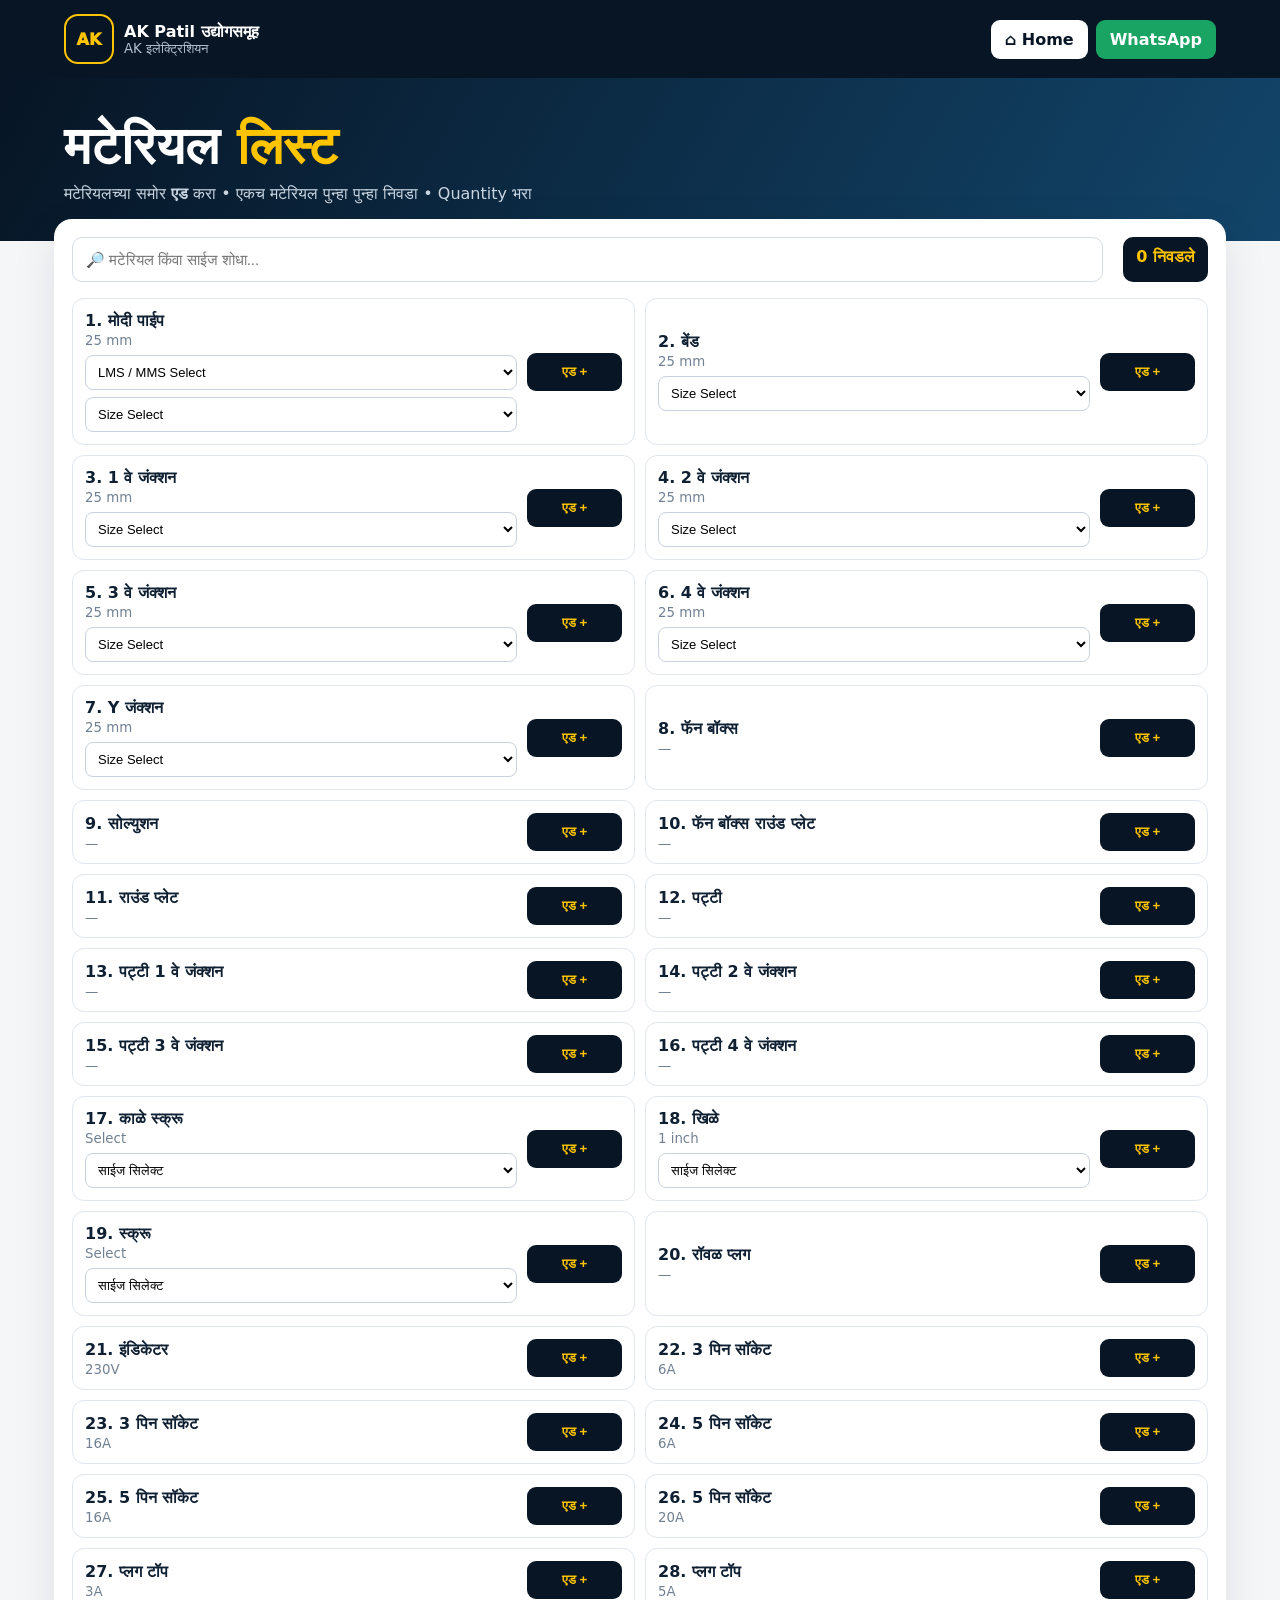
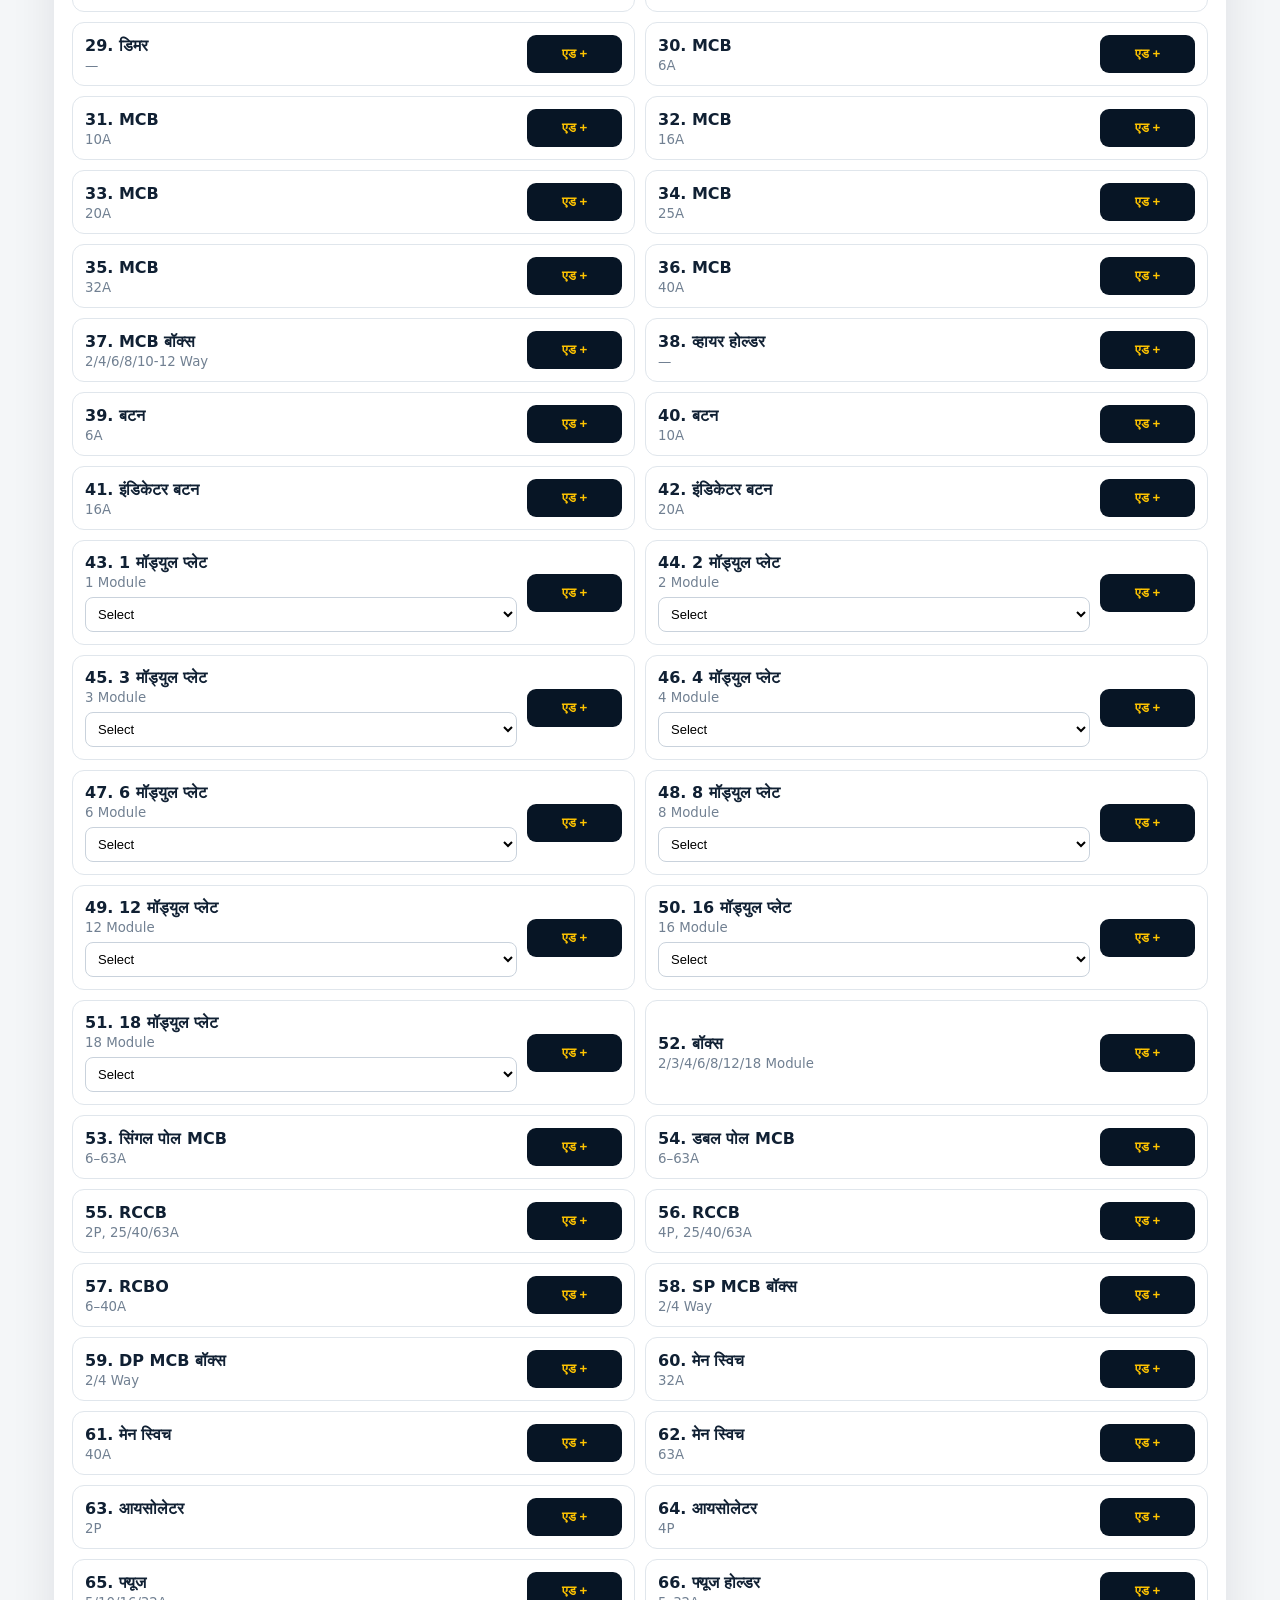
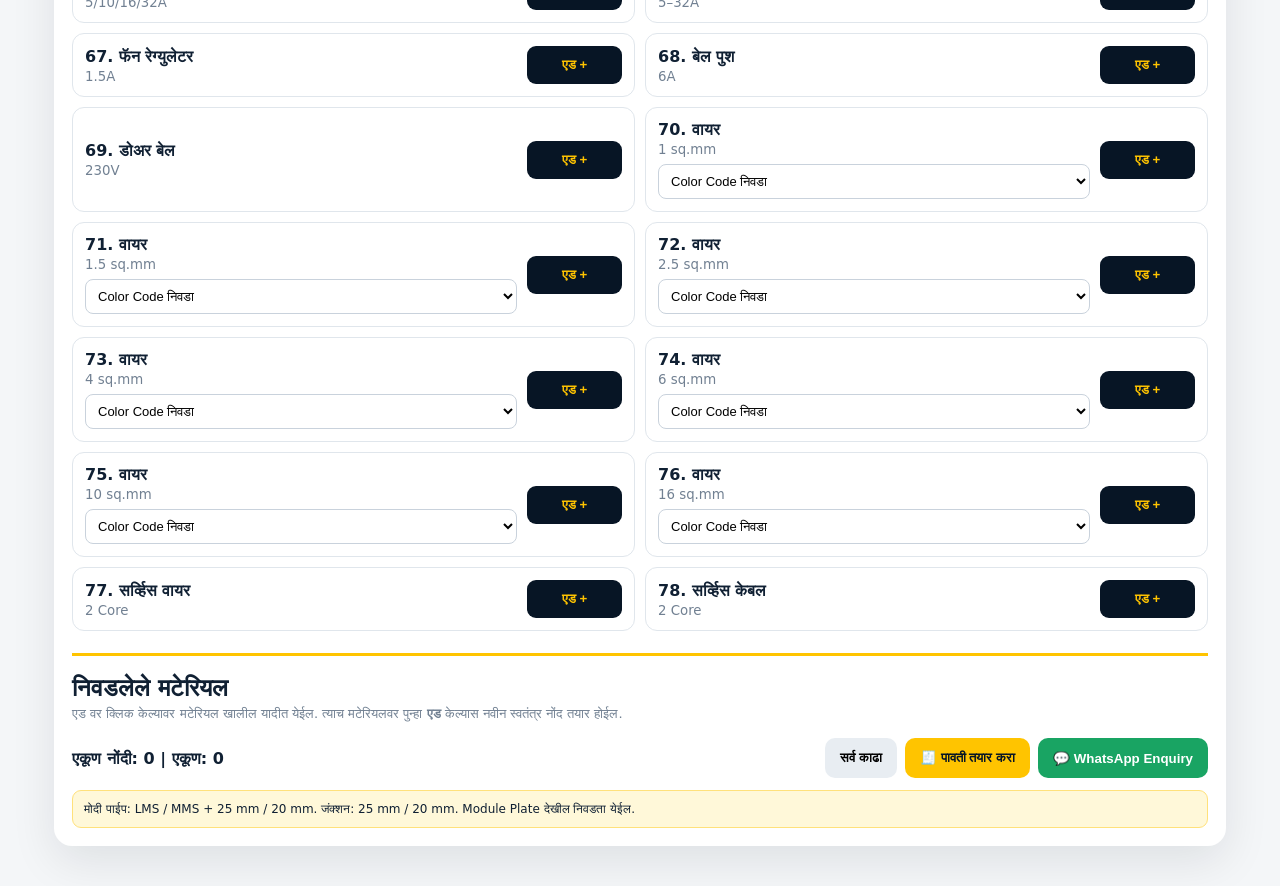
==== commit e041a734: "Add quantity units for pieces and nails in kg/grams" ====
--- a/material-form.html
+++ b/material-form.html
@@ -13,11 +13,11 @@
 <main class="wrap"><section class="panel">
 <div class="toolbar"><input id="search" class="search" placeholder="🔎 मटेरियल किंवा साईज शोधा..."><div></div><div class="count"><span id="count">0</span> निवडले</div></div>
 <div id="grid" class="grid"></div>
-<section class="selected"><h2>निवडलेले मटेरियल</h2><p>एड वर क्लिक केल्यावर मटेरियल खालील यादीत येईल. त्याच मटेरियलवर पुन्हा <b>एड</b> केल्यास नवीन स्वतंत्र नोंद तयार होईल.</p><div id="selectedList"></div><div class="footerbar"><b>एकूण नोंदी: <span id="types">0</span> | Quantity: <span id="total">0</span></b><div class="buttons"><button class="clear" id="clear">सर्व काढा</button><button class="receipt" id="makeReceipt">🧾 पावती तयार करा</button><button class="send" id="send">💬 WhatsApp Enquiry</button></div></div><div class="note">मोदी पाईप: LMS / MMS + 25 mm / 20 mm. जंक्शन: 25 mm / 20 mm. Module Plate देखील निवडता येईल.</div></section>
+<section class="selected"><h2>निवडलेले मटेरियल</h2><p>एड वर क्लिक केल्यावर मटेरियल खालील यादीत येईल. त्याच मटेरियलवर पुन्हा <b>एड</b> केल्यास नवीन स्वतंत्र नोंद तयार होईल.</p><div id="selectedList"></div><div class="footerbar"><b>एकूण नोंदी: <span id="types">0</span> | एकूण: <span id="total">0</span></b><div class="buttons"><button class="clear" id="clear">सर्व काढा</button><button class="receipt" id="makeReceipt">🧾 पावती तयार करा</button><button class="send" id="send">💬 WhatsApp Enquiry</button></div></div><div class="note">मोदी पाईप: LMS / MMS + 25 mm / 20 mm. जंक्शन: 25 mm / 20 mm. Module Plate देखील निवडता येईल.</div></section>
 </section></main>
 <script>
 const materials=[
-{name:'मोदी पाईप',pipe:true,size:'25 mm'},['बेंड','25 mm'],['1 वे जंक्शन','25 mm'],['2 वे जंक्शन','25 mm'],['3 वे जंक्शन','25 mm'],['4 वे जंक्शन','25 mm'],['Y जंक्शन','25 mm'],['फॅन बॉक्स','—'],['सोल्युशन','—'],['फॅन बॉक्स राउंड प्लेट','—'],['राउंड प्लेट','—'],['पट्टी','—'],['पट्टी 1 वे जंक्शन','—'],['पट्टी 2 वे जंक्शन','—'],['पट्टी 3 वे जंक्शन','—'],['पट्टी 4 वे जंक्शन','—'],{name:'काळे स्क्रू',size:'Select',screw:true},['खिळे','1 inch',],{name:'स्क्रू',size:'Select',screw:true},['रॉवळ प्लग','—'],['इंडिकेटर','230V'],['3 पिन सॉकेट','6A'],['3 पिन सॉकेट','16A'],['5 पिन सॉकेट','6A'],['5 पिन सॉकेट','16A'],['5 पिन सॉकेट','20A'],['प्लग टॉप','3A'],['प्लग टॉप','5A'],['डिमर','—'],['MCB','6A'],['MCB','10A'],['MCB','16A'],['MCB','20A'],['MCB','25A'],['MCB','32A'],['MCB','40A'],['MCB बॉक्स','2/4/6/8/10-12 Way'],['व्हायर होल्डर','—'],['बटन','6A'],['बटन','10A'],['इंडिकेटर बटन','16A'],['इंडिकेटर बटन','20A'],{name:'1 मॉड्युल प्लेट',size:'1 Module',plate:true},{name:'2 मॉड्युल प्लेट',size:'2 Module',plate:true},{name:'3 मॉड्युल प्लेट',size:'3 Module',plate:true},{name:'4 मॉड्युल प्लेट',size:'4 Module',plate:true},{name:'6 मॉड्युल प्लेट',size:'6 Module',plate:true},{name:'8 मॉड्युल प्लेट',size:'8 Module',plate:true},{name:'12 मॉड्युल प्लेट',size:'12 Module',plate:true},{name:'16 मॉड्युल प्लेट',size:'16 Module',plate:true},{name:'18 मॉड्युल प्लेट',size:'18 Module',plate:true},['बॉक्स','2/3/4/6/8/12/18 Module'],['सिंगल पोल MCB','6–63A'],['डबल पोल MCB','6–63A'],['RCCB','2P, 25/40/63A'],['RCCB','4P, 25/40/63A'],['RCBO','6–40A'],['SP MCB बॉक्स','2/4 Way'],['DP MCB बॉक्स','2/4 Way'],['मेन स्विच','32A'],['मेन स्विच','40A'],['मेन स्विच','63A'],['आयसोलेटर','2P'],['आयसोलेटर','4P'],['फ्यूज','5/10/16/32A'],['फ्यूज होल्डर','5–32A'],['फॅन रेग्युलेटर','1.5A'],['बेल पुश','6A'],['डोअर बेल','230V'],['वायर','1 sq.mm'],['वायर','1.5 sq.mm'],['वायर','2.5 sq.mm'],['वायर','4 sq.mm'],['वायर','6 sq.mm'],['वायर','10 sq.mm'],['वायर','16 sq.mm'],['सर्व्हिस वायर','2 Core'],['सर्व्हिस केबल','2 Core']
+{name:'मोदी पाईप',pipe:true,size:'25 mm'},['बेंड','25 mm'],['1 वे जंक्शन','25 mm'],['2 वे जंक्शन','25 mm'],['3 वे जंक्शन','25 mm'],['4 वे जंक्शन','25 mm'],['Y जंक्शन','25 mm'],['फॅन बॉक्स','—'],['सोल्युशन','—'],['फॅन बॉक्स राउंड प्लेट','—'],['राउंड प्लेट','—'],['पट्टी','—'],['पट्टी 1 वे जंक्शन','—'],['पट्टी 2 वे जंक्शन','—'],['पट्टी 3 वे जंक्शन','—'],['पट्टी 4 वे जंक्शन','—'],{name:'काळे स्क्रू',size:'Select',screw:true},['खिळे','1 inch'],{name:'स्क्रू',size:'Select',screw:true},['रॉवळ प्लग','—'],['इंडिकेटर','230V'],['3 पिन सॉकेट','6A'],['3 पिन सॉकेट','16A'],['5 पिन सॉकेट','6A'],['5 पिन सॉकेट','16A'],['5 पिन सॉकेट','20A'],['प्लग टॉप','3A'],['प्लग टॉप','5A'],['डिमर','—'],['MCB','6A'],['MCB','10A'],['MCB','16A'],['MCB','20A'],['MCB','25A'],['MCB','32A'],['MCB','40A'],['MCB बॉक्स','2/4/6/8/10-12 Way'],['व्हायर होल्डर','—'],['बटन','6A'],['बटन','10A'],['इंडिकेटर बटन','16A'],['इंडिकेटर बटन','20A'],{name:'1 मॉड्युल प्लेट',size:'1 Module',plate:true},{name:'2 मॉड्युल प्लेट',size:'2 Module',plate:true},{name:'3 मॉड्युल प्लेट',size:'3 Module',plate:true},{name:'4 मॉड्युल प्लेट',size:'4 Module',plate:true},{name:'6 मॉड्युल प्लेट',size:'6 Module',plate:true},{name:'8 मॉड्युल प्लेट',size:'8 Module',plate:true},{name:'12 मॉड्युल प्लेट',size:'12 Module',plate:true},{name:'16 मॉड्युल प्लेट',size:'16 Module',plate:true},{name:'18 मॉड्युल प्लेट',size:'18 Module',plate:true},['बॉक्स','2/3/4/6/8/12/18 Module'],['सिंगल पोल MCB','6–63A'],['डबल पोल MCB','6–63A'],['RCCB','2P, 25/40/63A'],['RCCB','4P, 25/40/63A'],['RCBO','6–40A'],['SP MCB बॉक्स','2/4 Way'],['DP MCB बॉक्स','2/4 Way'],['मेन स्विच','32A'],['मेन स्विच','40A'],['मेन स्विच','63A'],['आयसोलेटर','2P'],['आयसोलेटर','4P'],['फ्यूज','5/10/16/32A'],['फ्यूज होल्डर','5–32A'],['फॅन रेग्युलेटर','1.5A'],['बेल पुश','6A'],['डोअर बेल','230V'],['वायर','1 sq.mm'],['वायर','1.5 sq.mm'],['वायर','2.5 sq.mm'],['वायर','4 sq.mm'],['वायर','6 sq.mm'],['वायर','10 sq.mm'],['वायर','16 sq.mm'],['सर्व्हिस वायर','2 Core'],['सर्व्हिस केबल','2 Core']
 ].map(x=>Array.isArray(x)?{name:x[0],size:x[1]}:x);
 const sizeNames=new Set(['मोदी पाईप','बेंड','1 वे जंक्शन','2 वे जंक्शन','3 वे जंक्शन','4 वे जंक्शन','Y जंक्शन']);
 const screwNames=new Set(['काळे स्क्रू','स्क्रू']);
@@ -29,11 +29,11 @@
 let selected=[];try{const old=JSON.parse(localStorage.getItem('akSelectedMaterials')||'[]');selected=Array.isArray(old)?old:[];}catch(e){selected=[]}
 const save=()=>localStorage.setItem('akSelectedMaterials',JSON.stringify(selected));
 function detail(v,m){let d=m.size||'—';if(m.pipe)d=(v.option||'LMS/MMS')+' • '+(v.size||'Size');else if(sizeNames.has(m.name))d=v.size||m.size;else if(m.screw)d=v.screwSize||'Select';else if(nailNames.has(m.name))d=v.nailSize||'1 inch';else if(m.plate)d=(v.plate||'Select')+' • '+m.size;if(cableColorNames.has(m.name)&&v.color){const c=colors.find(x=>x[0]===v.color);d+=' • '+(c?c[1]:v.color)}return d}
-function controls(m){let s='';if(m.pipe)s+='<select data-type="option"><option value="">LMS / MMS Select</option><option value="LMS">LMS</option><option value="MMS">MMS</option></select>';if(sizeNames.has(m.name))s+='<select data-type="size"><option value="">Size Select</option><option value="25 mm">25 mm</option><option value="20 mm">20 mm</option></select>';if(screwNames.has(m.name))s+='<select data-type="screwSize"><option value="">साईज सिलेक्ट</option>'+screwSizes.map(x=>'<option value="'+x+'">'+x+'</option>').join('')+'</select>';if(nailNames.has(m.name))s+='<select data-type="nailSize"><option value="">साईज सिलेक्ट</option><option value="1 inch">1 इंच</option></select>';if(m.plate)s+='<select data-type="plate"><option value="">Select</option><option value="Plate">Plate</option><option value="Surface/Plate">Surface/Plate</option><option value="Metal">Metal</option></select>';if(cableColorNames.has(m.name))s+='<select data-type="color"><option value="">Color Code निवडा</option>'+colors.map(c=>'<option value="'+c[0]+'">'+c[1]+'</option>').join('');return s}
-function addMaterial(id,card){const m=materials[id],v={qty:1};card.querySelectorAll('select').forEach(x=>{v[x.dataset.type]=x.value});selected.push({name:m.name,size:m.size||'—',pipe:!!m.pipe,plate:!!m.plate,screw:!!m.screw,...v});save();renderSelected()}
+function controls(m){let s='';if(m.pipe)s+='<select data-type="option"><option value="">LMS / MMS Select</option><option value="LMS">LMS</option><option value="MMS">MMS</option></select>';if(sizeNames.has(m.name))s+='<select data-type="size"><option value="">Size Select</option><option value="25 mm">25 mm</option><option value="20 mm">20 mm</option></select>';if(screwNames.has(m.name))s+='<select data-type="screwSize"><option value="">साईज सिलेक्ट</option>'+screwSizes.map(x=>'<option value="'+x+'">'+x+'</option>').join('')+'</select>';if(nailNames.has(m.name))s+='<select data-type="nailSize"><option value="">साईज सिलेक्ट</option><option value="1 inch">1 इंच</option></select>';if(m.plate)s+='<select data-type="plate"><option value="">Select</option><option value="Plate">Plate</option><option value="Surface/Plate">Surface/Plate</option><option value="Metal">Metal</option></select>';if(cableColorNames.has(m.name))s+='<select data-type="color"><option value="">Color Code निवडा</option>'+colors.map(c=>'<option value="'+c[0]+'">'+c[1]+'</option>').join('')+'</select>';return s}
+function addMaterial(id,card){const m=materials[id],v={qty:1};card.querySelectorAll('select').forEach(x=>{v[x.dataset.type]=x.value});v.unit=nailNames.has(m.name)?'kg':(lengthNames.has(m.name)?'मीटर':'नग');selected.push({name:m.name,size:m.size||'—',pipe:!!m.pipe,plate:!!m.plate,screw:!!m.screw,...v});save();renderSelected()}
 function render(){const q=document.getElementById('search').value.toLowerCase(),g=document.getElementById('grid');g.innerHTML='';materials.forEach((m,i)=>{if(!(m.name+' '+m.size).toLowerCase().includes(q))return;const r=document.createElement('div');r.className='item';r.innerHTML='<div><b>'+(i+1)+'. '+m.name+'</b><small>'+m.size+'</small><div class="controls">'+controls(m)+'</div></div><button class="add" type="button">एड +</button>';r.querySelector('.add').onclick=()=>addMaterial(i,r);g.appendChild(r)})}
-function renderSelected(){const box=document.getElementById('selectedList');box.innerHTML='';let total=0;selected.forEach((v,i)=>{const m={name:v.name,size:v.size,pipe:v.pipe,plate:v.plate,screw:v.screw},q=Math.max(1,+v.qty||1);total+=q;const unit=lengthNames.has(v.name)?'<select class="unit-select"><option value="मीटर">मीटर</option><option value="फुट">फुट</option><option value="बंडल">बंडल</option></select>':'';const r=document.createElement('div');r.className='selected-row';r.innerHTML='<span>'+(i+1)+'</span><div><b>'+v.name+'</b><small>'+detail(v,m)+'</small></div><div class="qty-box"><input class="qty-input" type="number" min="1" value="'+q+'" inputmode="numeric">'+unit+'</div><button class="remove" type="button">✕</button>';const inp=r.querySelector('.qty-input');inp.oninput=()=>{const n=parseInt(inp.value,10);if(Number.isFinite(n)&&n>0){selected[i].qty=n;save();document.getElementById('total').textContent=selected.reduce((a,x)=>a+Math.max(1,+x.qty||1),0)}};inp.onblur=()=>{if(!inp.value||parseInt(inp.value,10)<1){inp.value=1;selected[i].qty=1;save();renderSelected()}};const unitSel=r.querySelector('.unit-select');if(unitSel){unitSel.value=v.unit||'मीटर';unitSel.onchange=()=>{selected[i].unit=unitSel.value;save()}};r.querySelector('.remove').onclick=()=>{selected.splice(i,1);save();renderSelected()};box.appendChild(r)});document.getElementById('types').textContent=selected.length;document.getElementById('total').textContent=total;document.getElementById('count').textContent=selected.length}
-document.getElementById('search').oninput=render;document.getElementById('clear').onclick=()=>{selected=[];save();renderSelected()};document.getElementById('makeReceipt').onclick=()=>{localStorage.setItem('akReceiptSource',JSON.stringify(selected));location.href='receipt.html'};document.getElementById('send').onclick=()=>{if(!selected.length){alert('कृपया मटेरियल निवडा.');return}const lines=selected.map((v,i)=>`${i+1}. ${v.name} ${detail(v,{name:v.name,size:v.size,pipe:v.pipe,plate:v.plate,screw:v.screw})} - Qty ${Math.max(1,+v.qty||1)}${lengthNames.has(v.name)?' '+(v.unit||'मीटर'):''}`);const msg=`AK इलेक्ट्रिशियन\nमटेरियल Enquiry\n\n${lines.join('\n')}`;location.href='https://wa.me/917775940775?text='+encodeURIComponent(msg)};render();renderSelected();
+function renderSelected(){const box=document.getElementById('selectedList');box.innerHTML='';let total=0;selected.forEach((v,i)=>{const m={name:v.name,size:v.size,pipe:v.pipe,plate:v.plate,screw:v.screw},isNail=nailNames.has(v.name),isLength=lengthNames.has(v.name);let q=isNail?Math.max(.01,+v.qty||.01):Math.max(1,+v.qty||1);total+=q;let unit;if(isNail)unit='<select class="unit-select"><option value="kg">किलो (kg)</option><option value="ग्राम">ग्राम</option></select>';else if(isLength)unit='<select class="unit-select"><option value="मीटर">मीटर</option><option value="फुट">फुट</option><option value="बंडल">बंडल</option></select>';else unit='<select class="unit-select"><option value="नग">नग</option></select>';const r=document.createElement('div');r.className='selected-row';r.innerHTML='<span>'+(i+1)+'</span><div><b>'+v.name+'</b><small>'+detail(v,m)+'</small></div><div class="qty-box"><input class="qty-input" type="number" min="'+(isNail?'0.01':'1')+'" step="'+(isNail?'0.01':'1')+'" value="'+q+'" inputmode="decimal">'+unit+'</div><button class="remove" type="button">✕</button>';const inp=r.querySelector('.qty-input');inp.oninput=()=>{const n=parseFloat(inp.value);if(Number.isFinite(n)&&n>0){selected[i].qty=n;save();document.getElementById('total').textContent=selected.reduce((a,x)=>a+(nailNames.has(x.name)?Math.max(.01,+x.qty||.01):Math.max(1,+x.qty||1)),0)}};inp.onblur=()=>{if(!inp.value||parseFloat(inp.value)<=0){inp.value=isNail?'0.01':'1';selected[i].qty=isNail?.01:1;save();renderSelected()}};const unitSel=r.querySelector('.unit-select');unitSel.value=v.unit||(isNail?'kg':(isLength?'मीटर':'नग'));unitSel.onchange=()=>{selected[i].unit=unitSel.value;save()};r.querySelector('.remove').onclick=()=>{selected.splice(i,1);save();renderSelected()};box.appendChild(r)});document.getElementById('types').textContent=selected.length;document.getElementById('total').textContent=total;document.getElementById('count').textContent=selected.length}
+document.getElementById('search').oninput=render;document.getElementById('clear').onclick=()=>{selected=[];save();renderSelected()};document.getElementById('makeReceipt').onclick=()=>{localStorage.setItem('akReceiptSource',JSON.stringify(selected));location.href='receipt.html'};document.getElementById('send').onclick=()=>{if(!selected.length){alert('कृपया मटेरियल निवडा.');return}const lines=selected.map((v,i)=>`${i+1}. ${v.name} ${detail(v,{name:v.name,size:v.size,pipe:v.pipe,plate:v.plate,screw:v.screw})} - Qty ${nailNames.has(v.name)?Math.max(.01,+v.qty||.01):Math.max(1,+v.qty||1)} ${v.unit|| (nailNames.has(v.name)?'kg':(lengthNames.has(v.name)?'मीटर':'नग'))}`);const msg=`AK इलेक्ट्रिशियन\nमटेरियल Enquiry\n\n${lines.join('\n')}`;location.href='https://wa.me/917775940775?text='+encodeURIComponent(msg)};render();renderSelected();
 </script>
 </body>
-</html>
+</html>
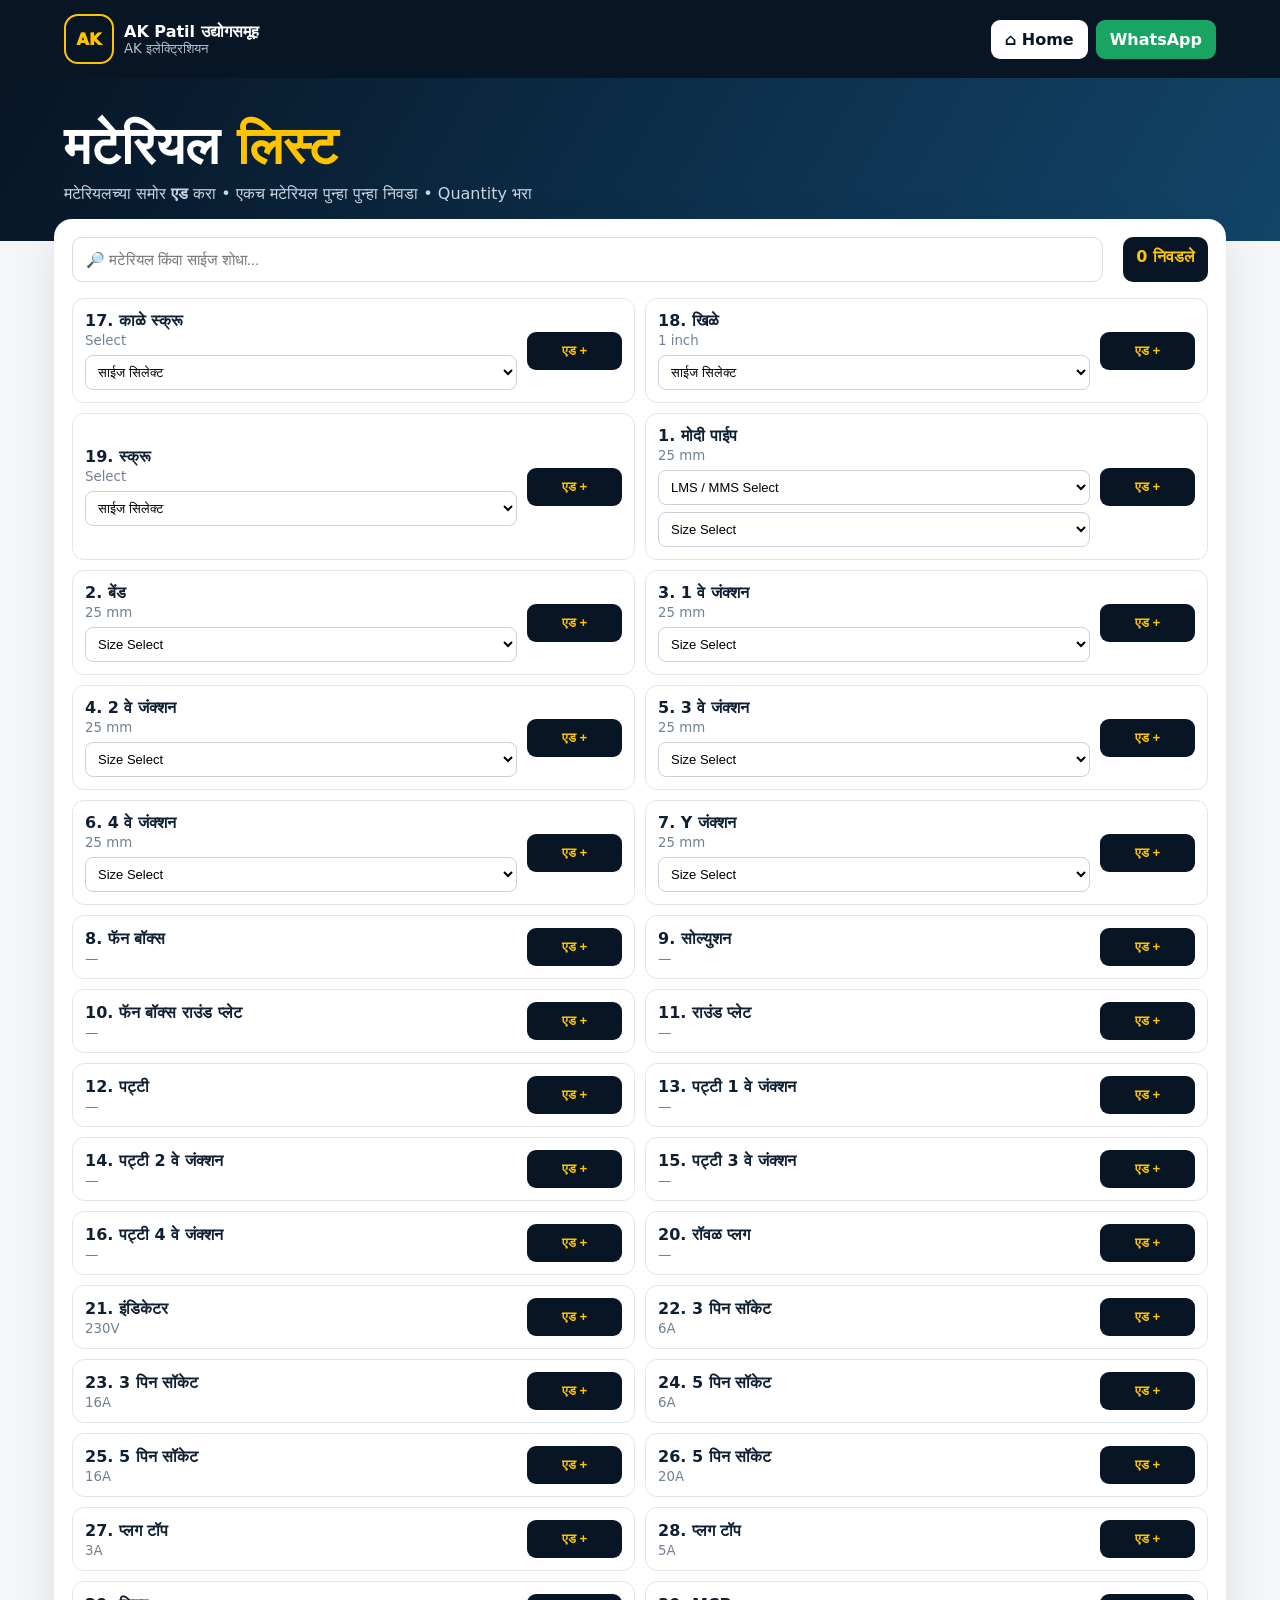
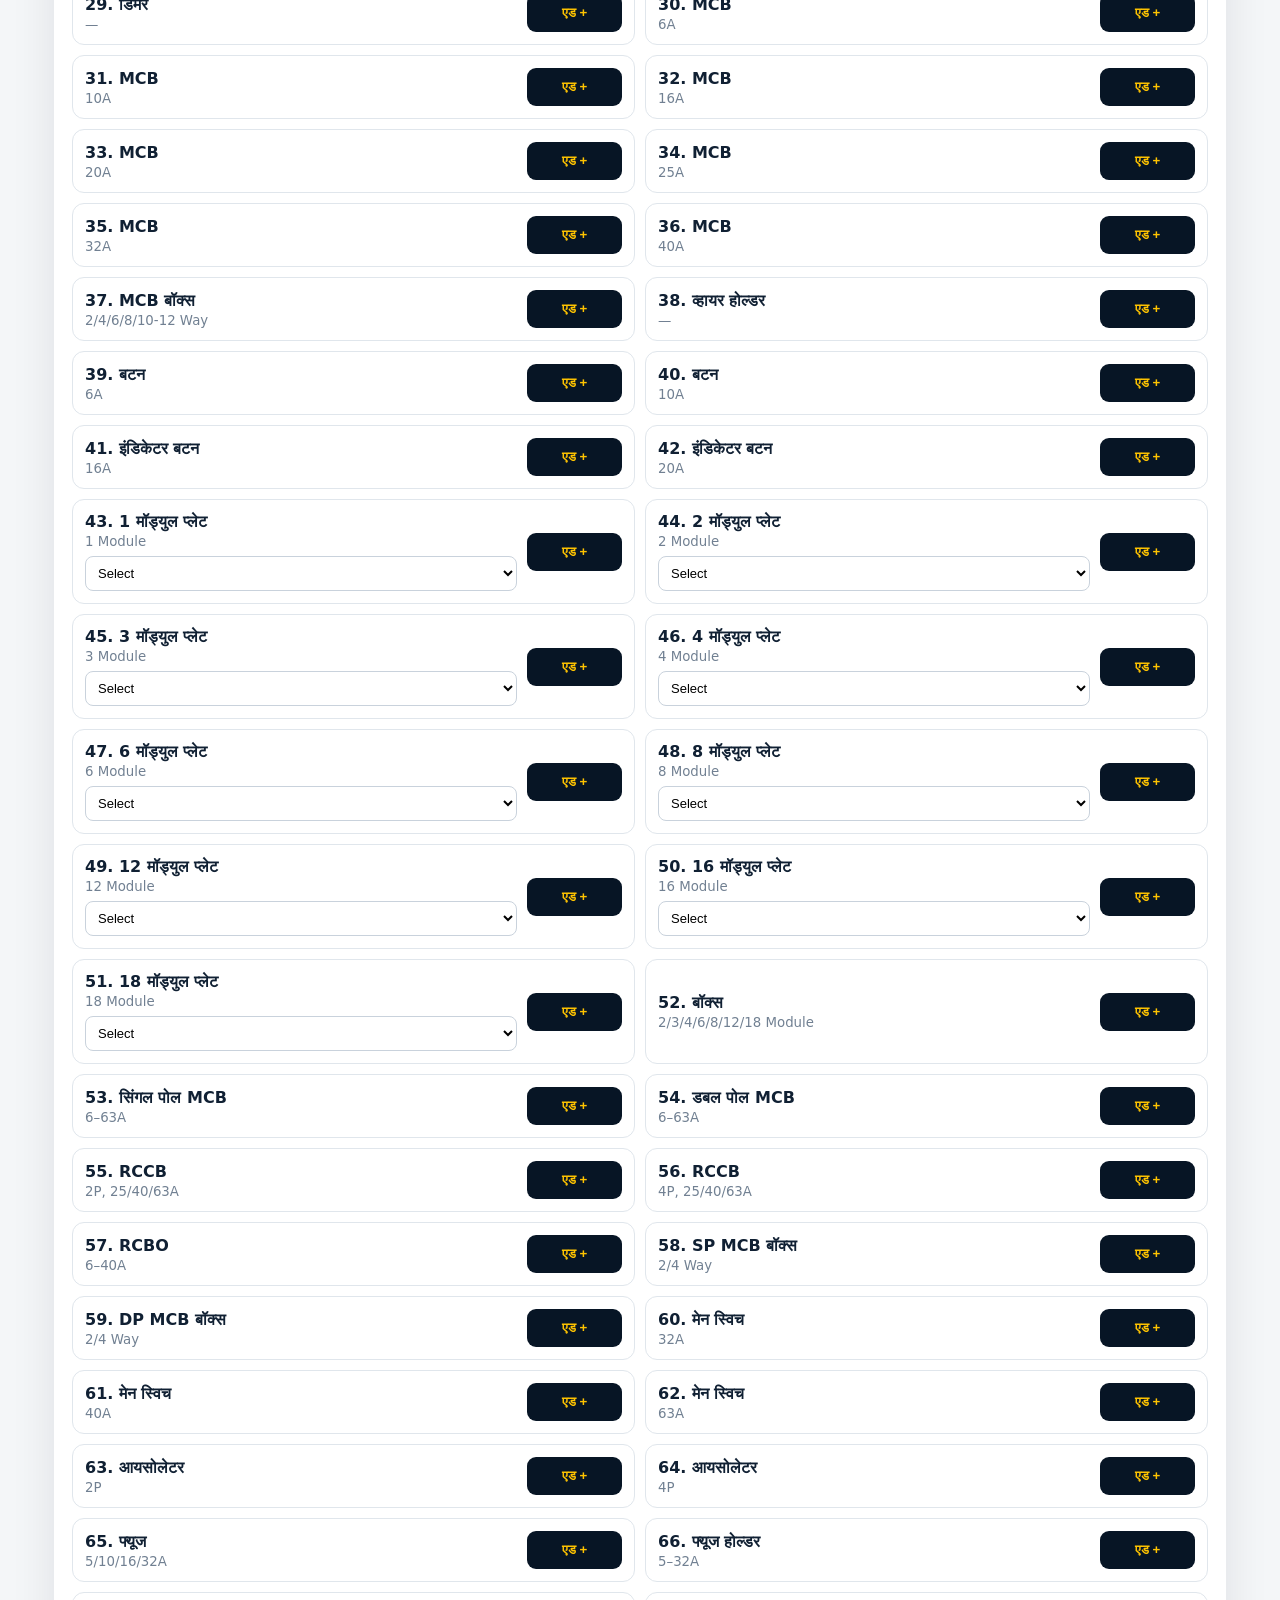
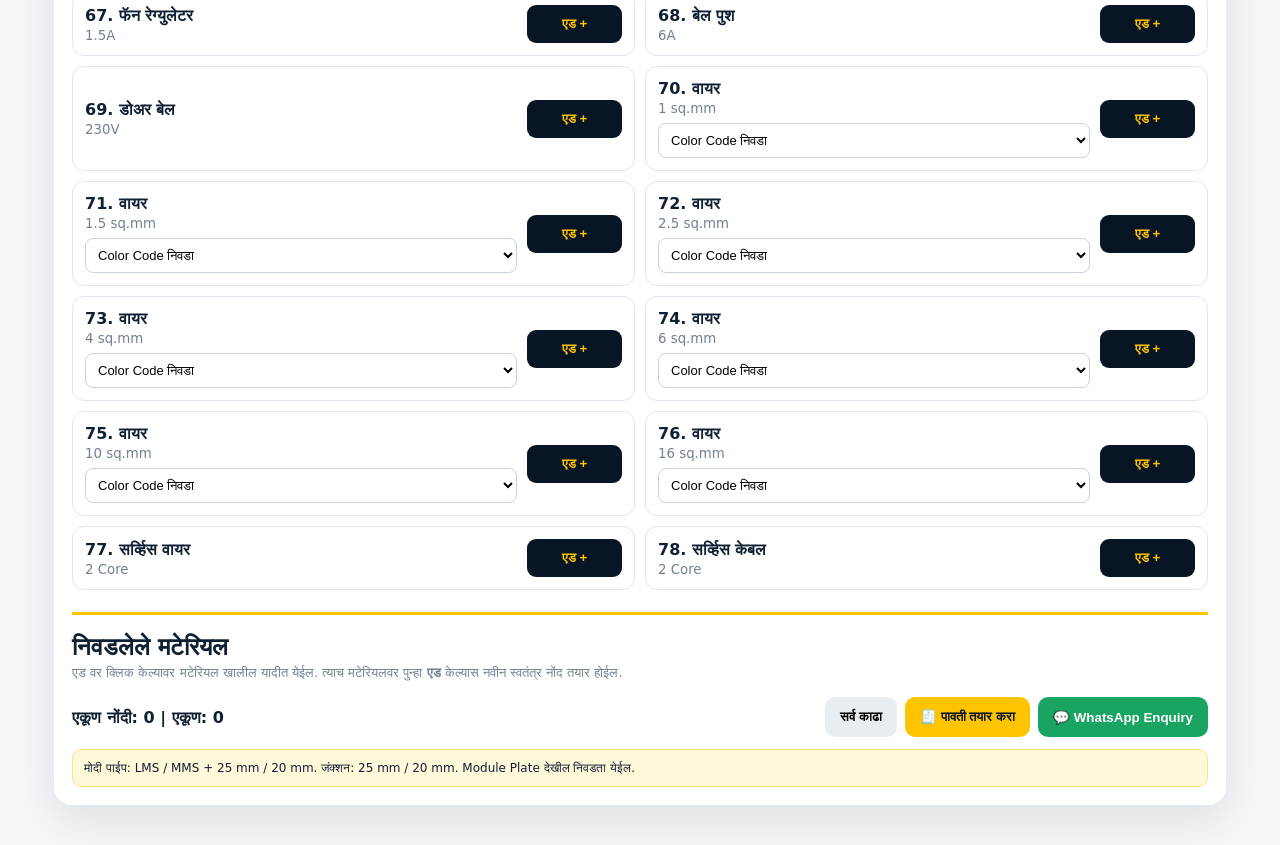
==== commit 04ad3205: "Fix visibility of materials 17-19" ====
--- a/material-form.html
+++ b/material-form.html
@@ -31,7 +31,7 @@
 function detail(v,m){let d=m.size||'—';if(m.pipe)d=(v.option||'LMS/MMS')+' • '+(v.size||'Size');else if(sizeNames.has(m.name))d=v.size||m.size;else if(m.screw)d=v.screwSize||'Select';else if(nailNames.has(m.name))d=v.nailSize||'1 inch';else if(m.plate)d=(v.plate||'Select')+' • '+m.size;if(cableColorNames.has(m.name)&&v.color){const c=colors.find(x=>x[0]===v.color);d+=' • '+(c?c[1]:v.color)}return d}
 function controls(m){let s='';if(m.pipe)s+='<select data-type="option"><option value="">LMS / MMS Select</option><option value="LMS">LMS</option><option value="MMS">MMS</option></select>';if(sizeNames.has(m.name))s+='<select data-type="size"><option value="">Size Select</option><option value="25 mm">25 mm</option><option value="20 mm">20 mm</option></select>';if(screwNames.has(m.name))s+='<select data-type="screwSize"><option value="">साईज सिलेक्ट</option>'+screwSizes.map(x=>'<option value="'+x+'">'+x+'</option>').join('')+'</select>';if(nailNames.has(m.name))s+='<select data-type="nailSize"><option value="">साईज सिलेक्ट</option><option value="1 inch">1 इंच</option></select>';if(m.plate)s+='<select data-type="plate"><option value="">Select</option><option value="Plate">Plate</option><option value="Surface/Plate">Surface/Plate</option><option value="Metal">Metal</option></select>';if(cableColorNames.has(m.name))s+='<select data-type="color"><option value="">Color Code निवडा</option>'+colors.map(c=>'<option value="'+c[0]+'">'+c[1]+'</option>').join('')+'</select>';return s}
 function addMaterial(id,card){const m=materials[id],v={qty:1};card.querySelectorAll('select').forEach(x=>{v[x.dataset.type]=x.value});v.unit=nailNames.has(m.name)?'kg':(lengthNames.has(m.name)?'मीटर':'नग');selected.push({name:m.name,size:m.size||'—',pipe:!!m.pipe,plate:!!m.plate,screw:!!m.screw,...v});save();renderSelected()}
-function render(){const q=document.getElementById('search').value.toLowerCase(),g=document.getElementById('grid');g.innerHTML='';materials.forEach((m,i)=>{if(!(m.name+' '+m.size).toLowerCase().includes(q))return;const r=document.createElement('div');r.className='item';r.innerHTML='<div><b>'+(i+1)+'. '+m.name+'</b><small>'+m.size+'</small><div class="controls">'+controls(m)+'</div></div><button class="add" type="button">एड +</button>';r.querySelector('.add').onclick=()=>addMaterial(i,r);g.appendChild(r)})}
+function render(){const q=document.getElementById('search').value.toLowerCase(),g=document.getElementById('grid');g.innerHTML='';const order=[16,17,18,...materials.map((_,i)=>i).filter(i=>i!==16&&i!==17&&i!==18)];order.forEach(i=>{const m=materials[i];if(!(m.name+' '+m.size).toLowerCase().includes(q))return;const r=document.createElement('div');r.className='item';r.innerHTML='<div><b>'+(i+1)+'. '+m.name+'</b><small>'+m.size+'</small><div class="controls">'+controls(m)+'</div></div><button class="add" type="button">एड +</button>';r.querySelector('.add').onclick=()=>addMaterial(i,r);g.appendChild(r)})}
 function renderSelected(){const box=document.getElementById('selectedList');box.innerHTML='';let total=0;selected.forEach((v,i)=>{const m={name:v.name,size:v.size,pipe:v.pipe,plate:v.plate,screw:v.screw},isNail=nailNames.has(v.name),isLength=lengthNames.has(v.name);let q=isNail?Math.max(.01,+v.qty||.01):Math.max(1,+v.qty||1);total+=q;let unit;if(isNail)unit='<select class="unit-select"><option value="kg">किलो (kg)</option><option value="ग्राम">ग्राम</option></select>';else if(isLength)unit='<select class="unit-select"><option value="मीटर">मीटर</option><option value="फुट">फुट</option><option value="बंडल">बंडल</option></select>';else unit='<select class="unit-select"><option value="नग">नग</option></select>';const r=document.createElement('div');r.className='selected-row';r.innerHTML='<span>'+(i+1)+'</span><div><b>'+v.name+'</b><small>'+detail(v,m)+'</small></div><div class="qty-box"><input class="qty-input" type="number" min="'+(isNail?'0.01':'1')+'" step="'+(isNail?'0.01':'1')+'" value="'+q+'" inputmode="decimal">'+unit+'</div><button class="remove" type="button">✕</button>';const inp=r.querySelector('.qty-input');inp.oninput=()=>{const n=parseFloat(inp.value);if(Number.isFinite(n)&&n>0){selected[i].qty=n;save();document.getElementById('total').textContent=selected.reduce((a,x)=>a+(nailNames.has(x.name)?Math.max(.01,+x.qty||.01):Math.max(1,+x.qty||1)),0)}};inp.onblur=()=>{if(!inp.value||parseFloat(inp.value)<=0){inp.value=isNail?'0.01':'1';selected[i].qty=isNail?.01:1;save();renderSelected()}};const unitSel=r.querySelector('.unit-select');unitSel.value=v.unit||(isNail?'kg':(isLength?'मीटर':'नग'));unitSel.onchange=()=>{selected[i].unit=unitSel.value;save()};r.querySelector('.remove').onclick=()=>{selected.splice(i,1);save();renderSelected()};box.appendChild(r)});document.getElementById('types').textContent=selected.length;document.getElementById('total').textContent=total;document.getElementById('count').textContent=selected.length}
 document.getElementById('search').oninput=render;document.getElementById('clear').onclick=()=>{selected=[];save();renderSelected()};document.getElementById('makeReceipt').onclick=()=>{localStorage.setItem('akReceiptSource',JSON.stringify(selected));location.href='receipt.html'};document.getElementById('send').onclick=()=>{if(!selected.length){alert('कृपया मटेरियल निवडा.');return}const lines=selected.map((v,i)=>`${i+1}. ${v.name} ${detail(v,{name:v.name,size:v.size,pipe:v.pipe,plate:v.plate,screw:v.screw})} - Qty ${nailNames.has(v.name)?Math.max(.01,+v.qty||.01):Math.max(1,+v.qty||1)} ${v.unit|| (nailNames.has(v.name)?'kg':(lengthNames.has(v.name)?'मीटर':'नग'))}`);const msg=`AK इलेक्ट्रिशियन\nमटेरियल Enquiry\n\n${lines.join('\n')}`;location.href='https://wa.me/917775940775?text='+encodeURIComponent(msg)};render();renderSelected();
 </script>
